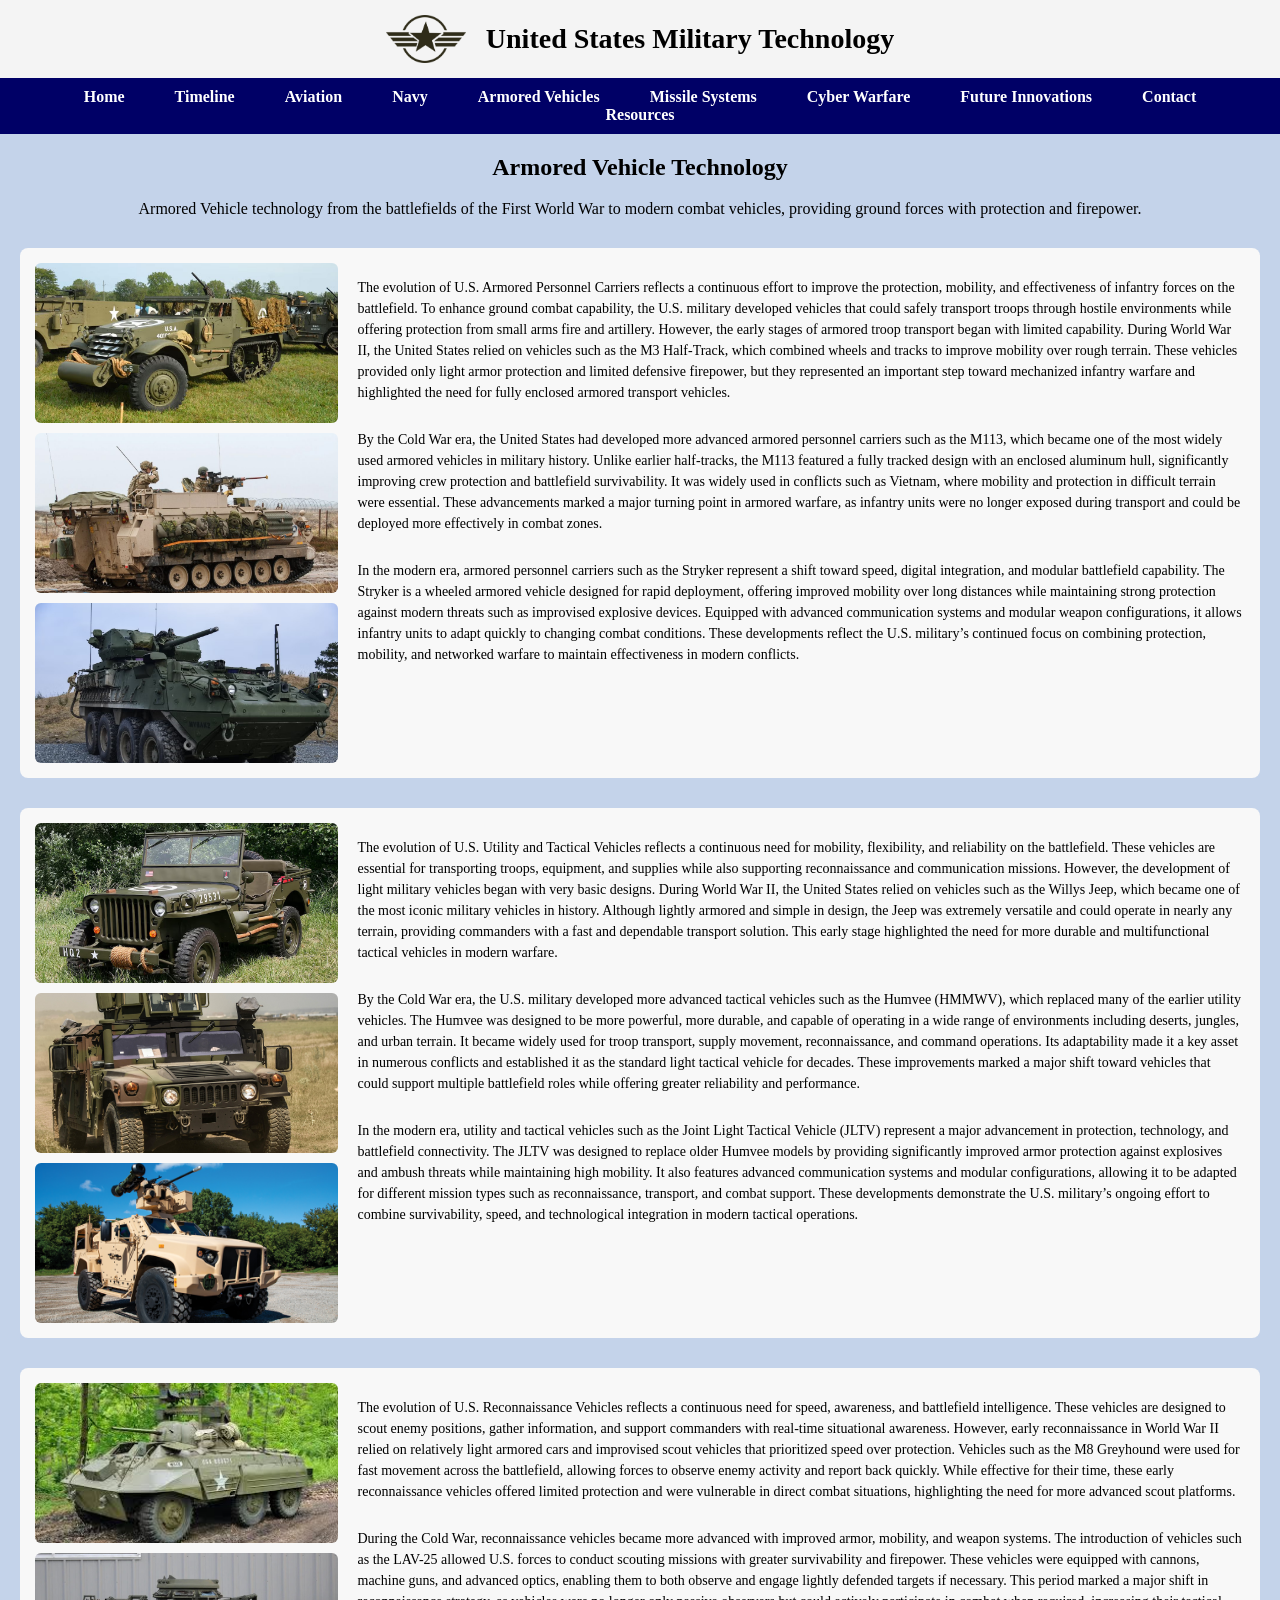
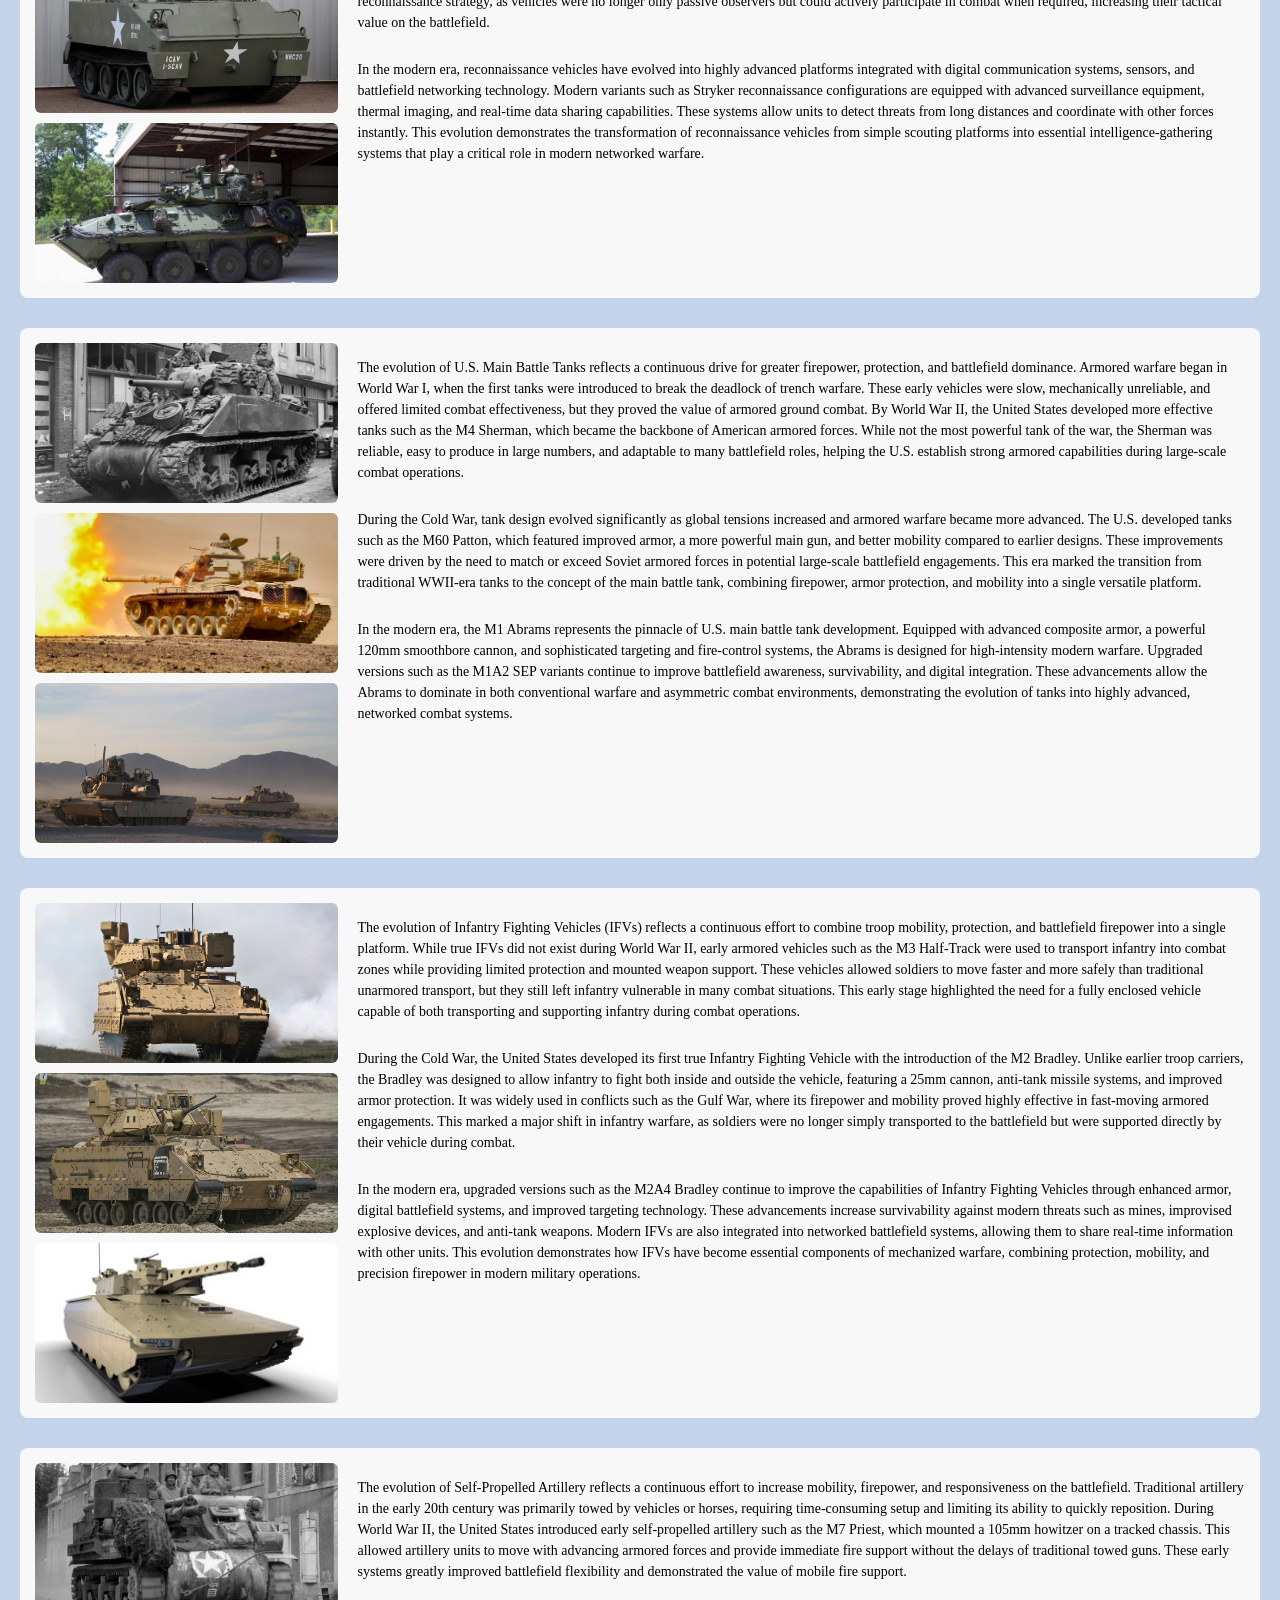
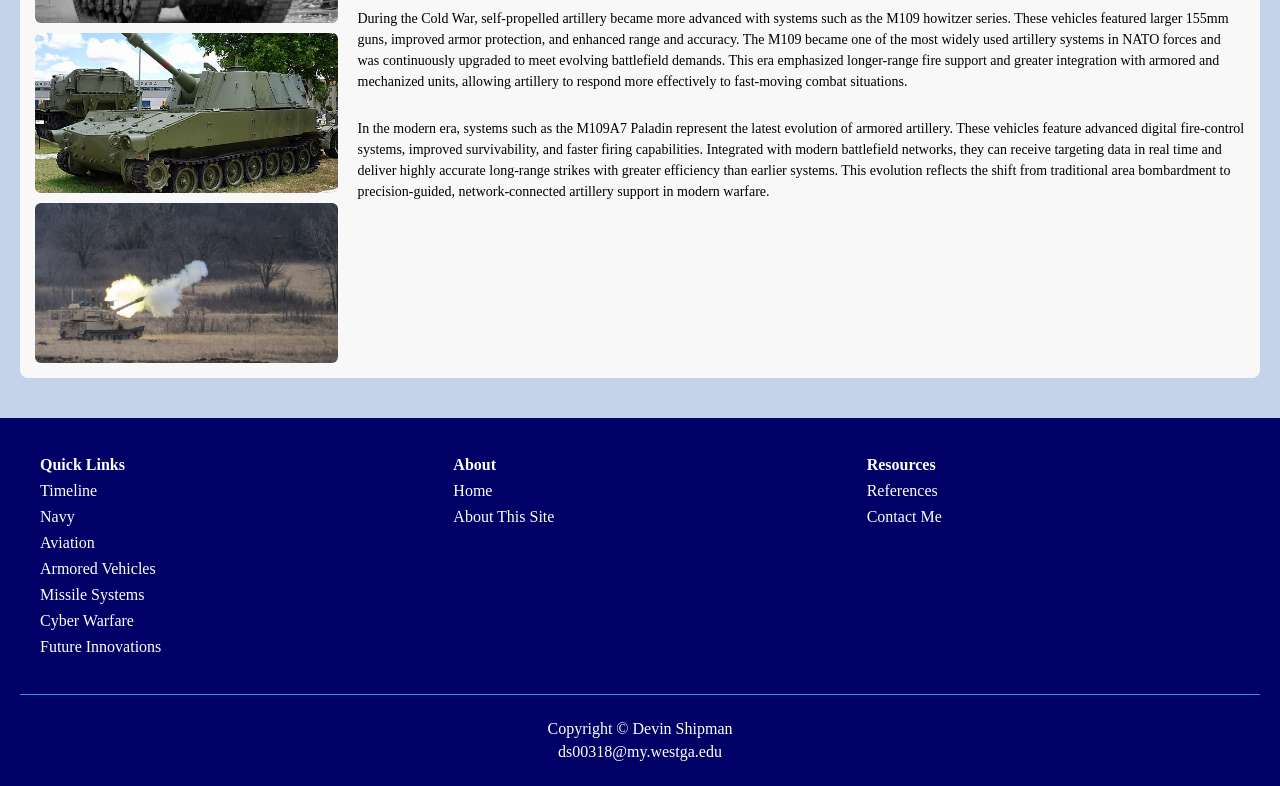
==== armored-vehicles.html @ 05930c2b "Add files via upload" ====
<!DOCTYPE html>
<html lang="en">

<head>
  <meta charset="UTF-8">
  <title>U.S. Military Armored Vehicles</title>
  <link rel="stylesheet" href="project.css">
</head>

<body>

  <header class="top-header">
    <img src="images/logo1.png" alt="Logo" class="logo">
    <h1 class="site-title">United States Military Technology</h1>
  </header>

  <nav>
    <ul class="navbar">
      <li><a href="index.html">Home</a></li>
      <li><a href="timeline.html">Timeline</a></li>
      <li><a href="aviation.html">Aviation</a></li>
      <li><a href="navy.html">Navy</a></li>
      <li><a href="armored-vehicles.html">Armored Vehicles</a></li>
      <li><a href="missile-systems.html">Missile Systems</a></li>
      <li><a href="cyber-warfare.html">Cyber Warfare</a></li>
      <li><a href="future-innovations.html">Future Innovations</a></li>
      <li><a href="contact.html">Contact</a></li>
      <li><a href="resources.html">Resources</a></li>
    </ul>
  </nav>

  <h2> Armored Vehicle Technology</h2>
  <p>Armored Vehicle technology from the battlefields of the First World War to modern combat vehicles, providing ground
    forces with protection
    and firepower.</p>


  <div class="content-section">

    <div class="content-card">
      <div class="image-column">
        <img src="images/M3_Half_Track.jpg" alt="M3 Half Track">
        <img src="images/M113_APC.jpeg" alt="M113 APC">
        <img src="images/Stryker.jpg" alt="Stryker">
      </div>

      <div class="content-text">
        <p>The evolution of U.S. Armored Personnel Carriers reflects a continuous effort to improve the protection,
          mobility, and effectiveness of infantry forces on the battlefield. To enhance ground combat capability, the
          U.S. military developed vehicles that could safely transport troops through hostile environments while
          offering protection from small arms fire and artillery. However, the early stages of armored troop transport
          began with limited capability. During World War II, the United States relied on vehicles such as the M3
          Half-Track, which combined wheels and tracks to improve mobility over rough terrain. These vehicles provided
          only light armor protection and limited defensive firepower, but they represented an important step toward
          mechanized infantry warfare and highlighted the need for fully enclosed armored transport vehicles.</p>
        <p>By the Cold War era, the United States had developed more advanced armored personnel carriers such as the
          M113, which became one of the most widely used armored vehicles in military history. Unlike earlier
          half-tracks, the M113 featured a fully tracked design with an enclosed aluminum hull, significantly improving
          crew protection and battlefield survivability. It was widely used in conflicts such as Vietnam, where mobility
          and protection in difficult terrain were essential. These advancements marked a major turning point in armored
          warfare, as infantry units were no longer exposed during transport and could be deployed more effectively in
          combat zones.</p>
        <p>In the modern era, armored personnel carriers such as the Stryker represent a shift toward speed, digital
          integration, and modular battlefield capability. The Stryker is a wheeled armored vehicle designed for rapid
          deployment, offering improved mobility over long distances while maintaining strong protection against modern
          threats such as improvised explosive devices. Equipped with advanced communication systems and modular weapon
          configurations, it allows infantry units to adapt quickly to changing combat conditions. These developments
          reflect the U.S. military’s continued focus on combining protection, mobility, and networked warfare to
          maintain effectiveness in modern conflicts.</p>
      </div>
    </div>

    <div class="content-card">
      <div class="image-column">
        <img src="images/Willys_MB_Jeep.jpg" alt="Willys MB Jeep">
        <img src="images/Humvee.jpg" alt="Humvee">
        <img src="images/JLTV.jpg" alt="JLTV">
      </div>

      <div class="content-text">
        <p>The evolution of U.S. Utility and Tactical Vehicles reflects a continuous need for mobility, flexibility, and
          reliability on the battlefield. These vehicles are essential for transporting troops, equipment, and supplies
          while also supporting reconnaissance and communication missions. However, the development of light military
          vehicles began with very basic designs. During World War II, the United States relied on vehicles such as the
          Willys Jeep, which became one of the most iconic military vehicles in history. Although lightly armored and
          simple in design, the Jeep was extremely versatile and could operate in nearly any terrain, providing
          commanders with a fast and dependable transport solution. This early stage highlighted the need for more
          durable and multifunctional tactical vehicles in modern warfare.</p>
        <p>By the Cold War era, the U.S. military developed more advanced tactical vehicles such as the Humvee (HMMWV),
          which replaced many of the earlier utility vehicles. The Humvee was designed to be more powerful, more
          durable, and capable of operating in a wide range of environments including deserts, jungles, and urban
          terrain. It became widely used for troop transport, supply movement, reconnaissance, and command operations.
          Its adaptability made it a key asset in numerous conflicts and established it as the standard light tactical
          vehicle for decades. These improvements marked a major shift toward vehicles that could support multiple
          battlefield roles while offering greater reliability and performance.</p>
        <p>In the modern era, utility and tactical vehicles such as the Joint Light Tactical Vehicle (JLTV) represent a
          major advancement in protection, technology, and battlefield connectivity. The JLTV was designed to replace
          older Humvee models by providing significantly improved armor protection against explosives and ambush threats
          while maintaining high mobility. It also features advanced communication systems and modular configurations,
          allowing it to be adapted for different mission types such as reconnaissance, transport, and combat support.
          These developments demonstrate the U.S. military’s ongoing effort to combine survivability, speed, and
          technological integration in modern tactical operations.</p>
      </div>
    </div>

    <div class="content-card">
      <div class="image-column">
        <img src="images/M8_Greyhound.jpg" alt="M8 Greyhound">
        <img src="images/M114_AFV.jpg" alt="M114 AFV">
        <img src="images/LAV_25.jpg" alt="LAV-25">
      </div>
      <div class="content-text">
        <p>The evolution of U.S. Reconnaissance Vehicles reflects a continuous need for speed, awareness, and
          battlefield intelligence. These vehicles are designed to scout enemy positions, gather information, and
          support commanders with real-time situational awareness. However, early reconnaissance in World War II relied
          on relatively light armored cars and improvised scout vehicles that prioritized speed over protection.
          Vehicles such as the M8 Greyhound were used for fast movement across the battlefield, allowing forces to
          observe enemy activity and report back quickly. While effective for their time, these early reconnaissance
          vehicles offered limited protection and were vulnerable in direct combat situations, highlighting the need for
          more advanced scout platforms.</p>
        <p>During the Cold War, reconnaissance vehicles became more advanced with improved armor, mobility, and weapon
          systems. The introduction of vehicles such as the LAV-25 allowed U.S. forces to conduct scouting missions with
          greater survivability and firepower. These vehicles were equipped with cannons, machine guns, and advanced
          optics, enabling them to both observe and engage lightly defended targets if necessary. This period marked a
          major shift in reconnaissance strategy, as vehicles were no longer only passive observers but could actively
          participate in combat when required, increasing their tactical value on the battlefield.</p>
        <p>In the modern era, reconnaissance vehicles have evolved into highly advanced platforms integrated with
          digital communication systems, sensors, and battlefield networking technology. Modern variants such as Stryker
          reconnaissance configurations are equipped with advanced surveillance equipment, thermal imaging, and
          real-time data sharing capabilities. These systems allow units to detect threats from long distances and
          coordinate with other forces instantly. This evolution demonstrates the transformation of reconnaissance
          vehicles from simple scouting platforms into essential intelligence-gathering systems that play a critical
          role in modern networked warfare.</p>
      </div>
    </div>

    <div class="content-card">
      <div class="image-column">
        <img src="images/M4_Sherman.jpg" alt="M4 Sherman">
        <img src="images/M60_Tank.jpg" alt="M60 Tank">
        <img src="images/M1Abrams.jpg" alt="M1 Abrams">
      </div>
      <div class="content-text">
        <p>The evolution of U.S. Main Battle Tanks reflects a continuous drive for greater firepower, protection, and
          battlefield dominance. Armored warfare began in World War I, when the first tanks were introduced to break the
          deadlock of trench warfare. These early vehicles were slow, mechanically unreliable, and offered limited
          combat effectiveness, but they proved the value of armored ground combat. By World War II, the United States
          developed more effective tanks such as the M4 Sherman, which became the backbone of American armored forces.
          While not the most powerful tank of the war, the Sherman was reliable, easy to produce in large numbers, and
          adaptable to many battlefield roles, helping the U.S. establish strong armored capabilities during large-scale
          combat operations.</p>
        <p>During the Cold War, tank design evolved significantly as global tensions increased and armored warfare
          became more advanced. The U.S. developed tanks such as the M60 Patton, which featured improved armor, a more
          powerful main gun, and better mobility compared to earlier designs. These improvements were driven by the need
          to match or exceed Soviet armored forces in potential large-scale battlefield engagements. This era marked the
          transition from traditional WWII-era tanks to the concept of the main battle tank, combining firepower, armor
          protection, and mobility into a single versatile platform.</p>
        <p>In the modern era, the M1 Abrams represents the pinnacle of U.S. main battle tank development. Equipped with
          advanced composite armor, a powerful 120mm smoothbore cannon, and sophisticated targeting and fire-control
          systems, the Abrams is designed for high-intensity modern warfare. Upgraded versions such as the M1A2 SEP
          variants continue to improve battlefield awareness, survivability, and digital integration. These advancements
          allow the Abrams to dominate in both conventional warfare and asymmetric combat environments, demonstrating
          the evolution of tanks into highly advanced, networked combat systems.</p>
      </div>
    </div>


    <div class="content-card">
      <div class="image-column">
        <img src="images/M2_Bradley_IFV.jpg" alt="Bradley IFV">
        <img src="images/M2A4_Bradley_Fighting_Vehicle.jpg" alt="Bradley IFV">
        <img src="images/XM_30_Mechanized_Vehicle.jpg" alt="XM_30_Mechanized_Vehicle">
      </div>
      <div class="content-text">
        <p>The evolution of Infantry Fighting Vehicles (IFVs) reflects a continuous effort to combine troop mobility,
          protection, and battlefield firepower into a single platform. While true IFVs did not exist during World War
          II, early armored vehicles such as the M3 Half-Track were used to transport infantry into combat zones while
          providing limited protection and mounted weapon support. These vehicles allowed soldiers to move faster and
          more safely than traditional unarmored transport, but they still left infantry vulnerable in many combat
          situations. This early stage highlighted the need for a fully enclosed vehicle capable of both transporting
          and supporting infantry during combat operations.</p>
        <p>During the Cold War, the United States developed its first true Infantry Fighting Vehicle with the
          introduction of the M2 Bradley. Unlike earlier troop carriers, the Bradley was designed to allow infantry to
          fight both inside and outside the vehicle, featuring a 25mm cannon, anti-tank missile systems, and improved
          armor protection. It was widely used in conflicts such as the Gulf War, where its firepower and mobility
          proved highly effective in fast-moving armored engagements. This marked a major shift in infantry warfare, as
          soldiers were no longer simply transported to the battlefield but were supported directly by their vehicle
          during combat.</p>
        <p>In the modern era, upgraded versions such as the M2A4 Bradley continue to improve the capabilities of
          Infantry Fighting Vehicles through enhanced armor, digital battlefield systems, and improved targeting
          technology. These advancements increase survivability against modern threats such as mines, improvised
          explosive devices, and anti-tank weapons. Modern IFVs are also integrated into networked battlefield systems,
          allowing them to share real-time information with other units. This evolution demonstrates how IFVs have
          become essential components of mechanized warfare, combining protection, mobility, and precision firepower in
          modern military operations.</p>
      </div>
    </div>

    <div class="content-card">
      <div class="image-column">
        <img src="images/M7_Priest_Self_Propelled_Artillery.jpg" alt="M7 Priest Self-Propelled Artillery">
        <img src="images/M108_Self_Propelled_Howitzer.jpg" alt="M108 Self-Propelled Howitzer">
        <img src="images/M109A7_Paladin_Howitzer.jpg" alt="M109A7 Paladin Howitzer">
      </div>
      <div class="content-text">
        <p>The evolution of Self-Propelled Artillery reflects a continuous effort to increase mobility, firepower, and
          responsiveness on the battlefield. Traditional artillery in the early 20th century was primarily towed by
          vehicles or horses, requiring time-consuming setup and limiting its ability to quickly reposition. During
          World
          War II, the United States introduced early self-propelled artillery such as the M7 Priest, which mounted a
          105mm
          howitzer on a tracked chassis. This allowed artillery units to move with advancing armored forces and provide
          immediate fire support without the delays of traditional towed guns. These early systems greatly improved
          battlefield flexibility and demonstrated the value of mobile fire support.</p>

        <p>During the Cold War, self-propelled artillery became more advanced with systems such as the M109 howitzer
          series. These vehicles featured larger 155mm guns, improved armor protection, and enhanced range and accuracy.
          The M109 became one of the most widely used artillery systems in NATO forces and was continuously upgraded to
          meet evolving battlefield demands. This era emphasized longer-range fire support and greater integration with
          armored and mechanized units, allowing artillery to respond more effectively to fast-moving combat situations.
        </p>
        <p>In the modern era, systems such as the M109A7 Paladin represent the latest evolution of armored artillery.
          These vehicles feature advanced digital fire-control systems, improved survivability, and faster firing
          capabilities. Integrated with modern battlefield networks, they can receive targeting data in real time and
          deliver highly accurate long-range strikes with greater efficiency than earlier systems. This evolution
          reflects the shift from traditional area bombardment to precision-guided, network-connected artillery support
          in modern warfare.</p>
      </div>
    </div>


  </div>

  <footer>
    <div class="footer-container">

      <div class="footer-section">
        <p><strong>Quick Links</strong></p>
        <p><a href="timeline.html">Timeline</a></p>
        <p><a href="navy.html">Navy</a></p>
        <p><a href="aviation.html">Aviation</a></p>
        <p><a href="armored-vehicles.html">Armored Vehicles</a></p>
        <p><a href="missile-systems.html">Missile Systems</a></p>
        <p><a href="cyber-warfare.html">Cyber Warfare</a></p>
        <p><a href="future-innovations.html">Future Innovations</a></p>
      </div>

      <div class="footer-section">
        <p><strong>About</strong></p>
        <p><a href="index.html">Home</a></p>
        <p><a href="timeline.html">About This Site</a></p>
      </div>

      <div class="footer-section">
        <p><strong>Resources</strong></p>
        <p><a href="resources.html">References</a></p>
        <p><a href="mailto:ds00318@my.westga.edu">Contact Me</a></p>
      </div>

    </div>

    <div class="footer-copyright">
      <p>Copyright &copy; Devin Shipman</p>
      <p><a href="mailto:ds00318@my.westga.edu">ds00318@my.westga.edu</a></p>
    </div>
  </footer>


</body>

</html>
---- project.css ----
/*Makes all elements use border-box so padding doesn't increase width*/
* {
  box-sizing: border-box;
}

/* Basic page styling (font, background, center text) */
body {
  font-family: Georgia, 'Times New Roman', Times, serif;
  margin: 0;
  text-align: center;
  background-color: #c4d3ea;
}

/*Header layout with logo and title centered*/
.top-header {
  display: flex;
  justify-content: center;
  align-items: center;
  background: #f4f4f4;
  padding: 15px;
  gap: 20px;
}

/* Logo size */
.logo {
  width: 80px;
}

/* Website title styling */
.site-title {
  margin: 0;
  font-size: 28px;
  white-space: nowrap;
}

/* Navbar at the top of each webpage */
.navbar {
  list-style: none;
  margin: 0;
  padding: 10px;
  background: #000066;
}

/* Navigation list items displayed inline */
.navbar li {
  display: inline;
  margin: 0 15px;
}

/* Navigation links styling */
.navbar a {
  color: white;
  text-decoration: none;
  font-weight: bold;
  padding: 8px;
}

/* Hover effect for nav links */
.navbar a:hover {
  text-decoration: underline;
}

/* Hero section on the home page with background image and centered content */
.hero {
  background-image: linear-gradient(rgba(0, 0, 0, .45), rgba(0, 0, 0, .45)), url("images/hero_image1.jpg");
  background-position: center;
  background-size: cover;
  background-repeat: no-repeat;

  color: white;
  height: 420px;

  display: flex;
  flex-direction: column;
  justify-content: center;
  align-items: center;
}

/* Button styling */
.btn {
  display: inline-block;
  padding: 10px 25px;
  margin-top: 15px;
  background: blue;
  color: white;
  text-decoration: none;
  border-radius: 5px;
}

/* Button hover effect */
.btn:hover {
  background: white;
  color: blue;
}

/* Descriptions  */
.description {
  font-size: 18px;
  width: 80%;
  margin: 20px auto;
}

/*  Styles the titles for each main content section */
.section-title {
  font-size: 28px;
  margin: 30px 0 15px;
  color: #000066;
}

/*  Home page Learn sections */
.learn-section {
  display: grid;
  grid-template-columns: repeat(3, 1fr);
  gap: 30px;
  width: 90%;
  max-width: 1400px;
  margin: 30px auto;
}

.learn-card {
  background: #ffffff;
  padding: 0;
  border-radius: 12px;
  box-shadow: 0 4px 12px rgba(0, 0, 0, 0.08);
  text-align: left;
  overflow: hidden;
  display: flex;
  flex-direction: column;
}

.learn-card a {
  margin: auto 20px 20px;
}

.learn-card img {
  width: 100%;
  height: 260px;
  object-fit: cover;
}

.learn-card h3 {
  margin: 18px 20px 8px;
}

.learn-card p {
  font-size: 14px;
  margin: 0 20px 4px;
}

.learn-card:hover {
  transform: translateY(-5px);
  transition: 0.3s;
}

/* Content section on each webpage */
.content-section {
  width: 100%;
  max-width: 1400px;
  margin: 0 auto;
  padding: 0 20px;
}

.content-card {
  display: flex;
  gap: 20px;
  background: #f8f8f8;
  padding: 15px;
  margin: 30px auto;

  max-width: 1600px;
  width: 100%;

  border-radius: 8px;
  text-align: left;
  align-items: stretch;
}

.content-card img {
  width: 35%;
  max-width: 350px;
  height: 100%;
  object-fit: cover;
  border-radius: 6px;
}

/* Left side image column */
.image-column {
  width: 25%;
  display: flex;
  flex-direction: column;
  gap: 10px;

  justify-content: center;
  align-content: center;
}

/* Images */
.image-column img {
  width: 100%;
  height: 160px;
  object-fit: cover;
  border-radius: 6px;
  display: block;
}

.content-text {
  text-align: left;
  max-width: 900px;
  display: flex;
  flex-direction: column;
  flex: 1;
}

.content-card p {
  font-size: 14px;
  line-height: 1.5;
  margin-bottom: 12px;
}

/* Links */
.content-card a {
  display: inline-block;
  margin-top: 10px;
  color: blue;
  text-decoration: none;
}

.content-card a:hover {
  text-decoration: underline;
}

@media (max-width: 900px) {
  .content-card {
    flex-direction: column;
    align-items: center;
  }

  .content-card img {
    width: 80%;
    max-width: 500px;
  }

  .content-text {
    width: 100%;
  }
}

/* Timeline */
.timeline {
  position: relative;
  width: 80%;
  margin: 40px auto;
}

.timeline-card {
  background: #f8f8f8;
  padding: 15px;
  border-radius: 8px;
  width: 100%;
}

.timeline::after {
  content: "";
  position: absolute;
  width: 4px;
  background: #000066;
  top: 0;
  bottom: 0;
  left: 38px;
}

.event {
  position: relative;
  padding: 20px 20px 20px 70px;
  width: 100%;
  text-align: left;
}

.event::after {
  content: "";
  position: absolute;
  width: 14px;
  height: 14px;
  background: #000066;
  border-radius: 50%;
  top: 30px;
  left: 33px;
}

.year {
  font-weight: bold;
  color: #000066;
}

/* Table */
table {
  width: 95%;
  margin: 30px auto;
  border: 1px solid #3399CC;
  border-collapse: collapse;
  font-size: 14px;
}

caption {
  font-size: 18px;
  font-weight: bold;
  margin-bottom: 15px;
  color: #000066;
}

td,
th {
  padding: 10px;
  border: 1px solid #3399CC;
  vertical-align: top;
}

th {
  background-color: #000066;
  color: white;
  font-weight: bold;
}

td {
  text-align: left;
  background-color: #f8f8f8;
}

tr:nth-of-type(even) td {
  background-color: #DFEDF8;
}

td ul {
  margin: 0;
  padding-left: 20px;
}

td li {
  margin: 3px 0;
  text-align: left;
}

/* CONTACT HERO */
.contact-hero {
  background: linear-gradient(to right, #0a1a33, #1f3c88);
  color: white;
  text-align: center;
  padding: 60px 20px;
}

.contact-hero h2 {
  font-size: 42px;
  margin-bottom: 10px;
}

.contact-hero p {
  font-size: 18px;
}

/* CONTACT LAYOUT */
.contact-container {
  display: flex;
  justify-content: center;
  gap: 40px;
  padding: 50px 20px;
  background: linear-gradient(to right, #1f3c88, #233b6e);
  flex-wrap: wrap;
}

/* FORM CARD */
.contact-form {
  background: #e6e6e6;
  padding: 30px;
  border-radius: 15px;
  width: 400px;
  text-align: left;
}

.contact-form h3 {
  margin-bottom: 20px;
}

.contact-form label {
  display: block;
  margin-top: 15px;
  font-weight: bold;
}

.contact-form input,
.contact-form select,
.contact-form textarea {
  width: 100%;
  padding: 10px;
  margin-top: 5px;
  border-radius: 8px;
  border: 1px solid #ccc;
}

/* INFO CARD */
.contact-info {
  background: rgba(255, 255, 255, 0.1);
  color: white;
  padding: 30px;
  border-radius: 15px;
  width: 350px;
  text-align: left;
}

.contact-info h3 {
  margin-bottom: 20px;
}

.contact-info p {
  margin-bottom: 20px;
}

/* BUTTON FIX */
.contact-form .btn {
  width: 100%;
  margin-top: 20px;
  background: #000066;
}

.contact-form .btn:hover {
  background: white;
  color: #000066;
}

/* MOBILE */
@media (max-width: 900px) {
  .contact-container {
    flex-direction: column;
    align-items: center;
  }
}

/* REFERENCES PAGE */
.references-hero {
  background: linear-gradient(to right, #0b1a33, #1f3c88);
  color: white;
  text-align: center;
  padding: 50px 20px;
}

.references-about {
  background: rgba(255, 255, 255, 0.1);
  color: white;
  max-width: 700px;
  margin: 30px auto;
  padding: 20px;
  border-radius: 10px;
  text-align: center;
}

.reference-main {
  background: linear-gradient(to bottom, #1f3c88, #0b1a33);
  padding-bottom: 50px;
}

.references-list {
  max-width: 700px;
  margin: auto;
}

.reference-card {
  background: #eee;
  border-radius: 10px;
  padding: 20px;
  margin-bottom: 20px;
  text-align: left;
}

.ref-content h4 {
  margin-bottom: 5px;
}

.ref-content p {
  font-size: 14px;
  margin-bottom: 8px;
}

.ref-content a {
  color: blue;
  font-size: 14px;
  text-decoration: none;
}

.ref-content a:hover {
  text-decoration: underline;
}

/* TABLET */
@media (max-width: 900px) {

  .learn-section {
    grid-template-columns: repeat(2, 1fr);
  }

  .navbar {
    display: flex;
    flex-wrap: wrap;
    justify-content: center;
  }

  .navbar li {
    margin: 8px 10px;
  }

  .content-card {
    flex-direction: column;
    align-items: center;
  }

  .content-card img {
    width: 80%;
    max-width: 500px;
  }
}

/* MOBILE */
@media (max-width: 600px) {

  .learn-section {
    grid-template-columns: 1fr;
  }

  body {
    font-size: 16px;
  }

  .top-header {
    flex-direction: column;
  }

  .site-title {
    font-size: 22px;
  }

  .btn {
    width: 90%;
  }

  .learn-card img {
    height: auto;
  }
}

/* EXTRA SMALL */
@media (max-width: 400px) {

  .navbar li {
    display: block;
    margin: 5px 0;
  }

  .description {
    width: 95%;
  }
}

/* Footer */
footer {
  background: #000066;
  color: white;
  padding: 30px 20px 20px;
  margin-top: 40px;
  text-align: left;
}

.footer-container {
  display: flex;
  justify-content: space-between;
  flex-wrap: wrap;
  max-width: 1200px;
  margin: 0 auto;
  gap: 40px;
}

.footer-section {
  flex: 1;
  min-width: 150px;
}

.footer-section p {
  margin: 8px 0;
}

.footer-section a {
  color: white;
  text-decoration: none;
}

.footer-section a:hover {
  text-decoration: underline;
}

.footer-copyright {
  text-align: center;
  margin-top: 30px;
  padding-top: 20px;
  border-top: 1px solid #3399CC;
}

.footer-copyright p {
  margin: 5px 0;
}

.footer-copyright a {
  color: white;
  text-decoration: none;
}

.footer-copyright a:hover {
  text-decoration: underline;
}
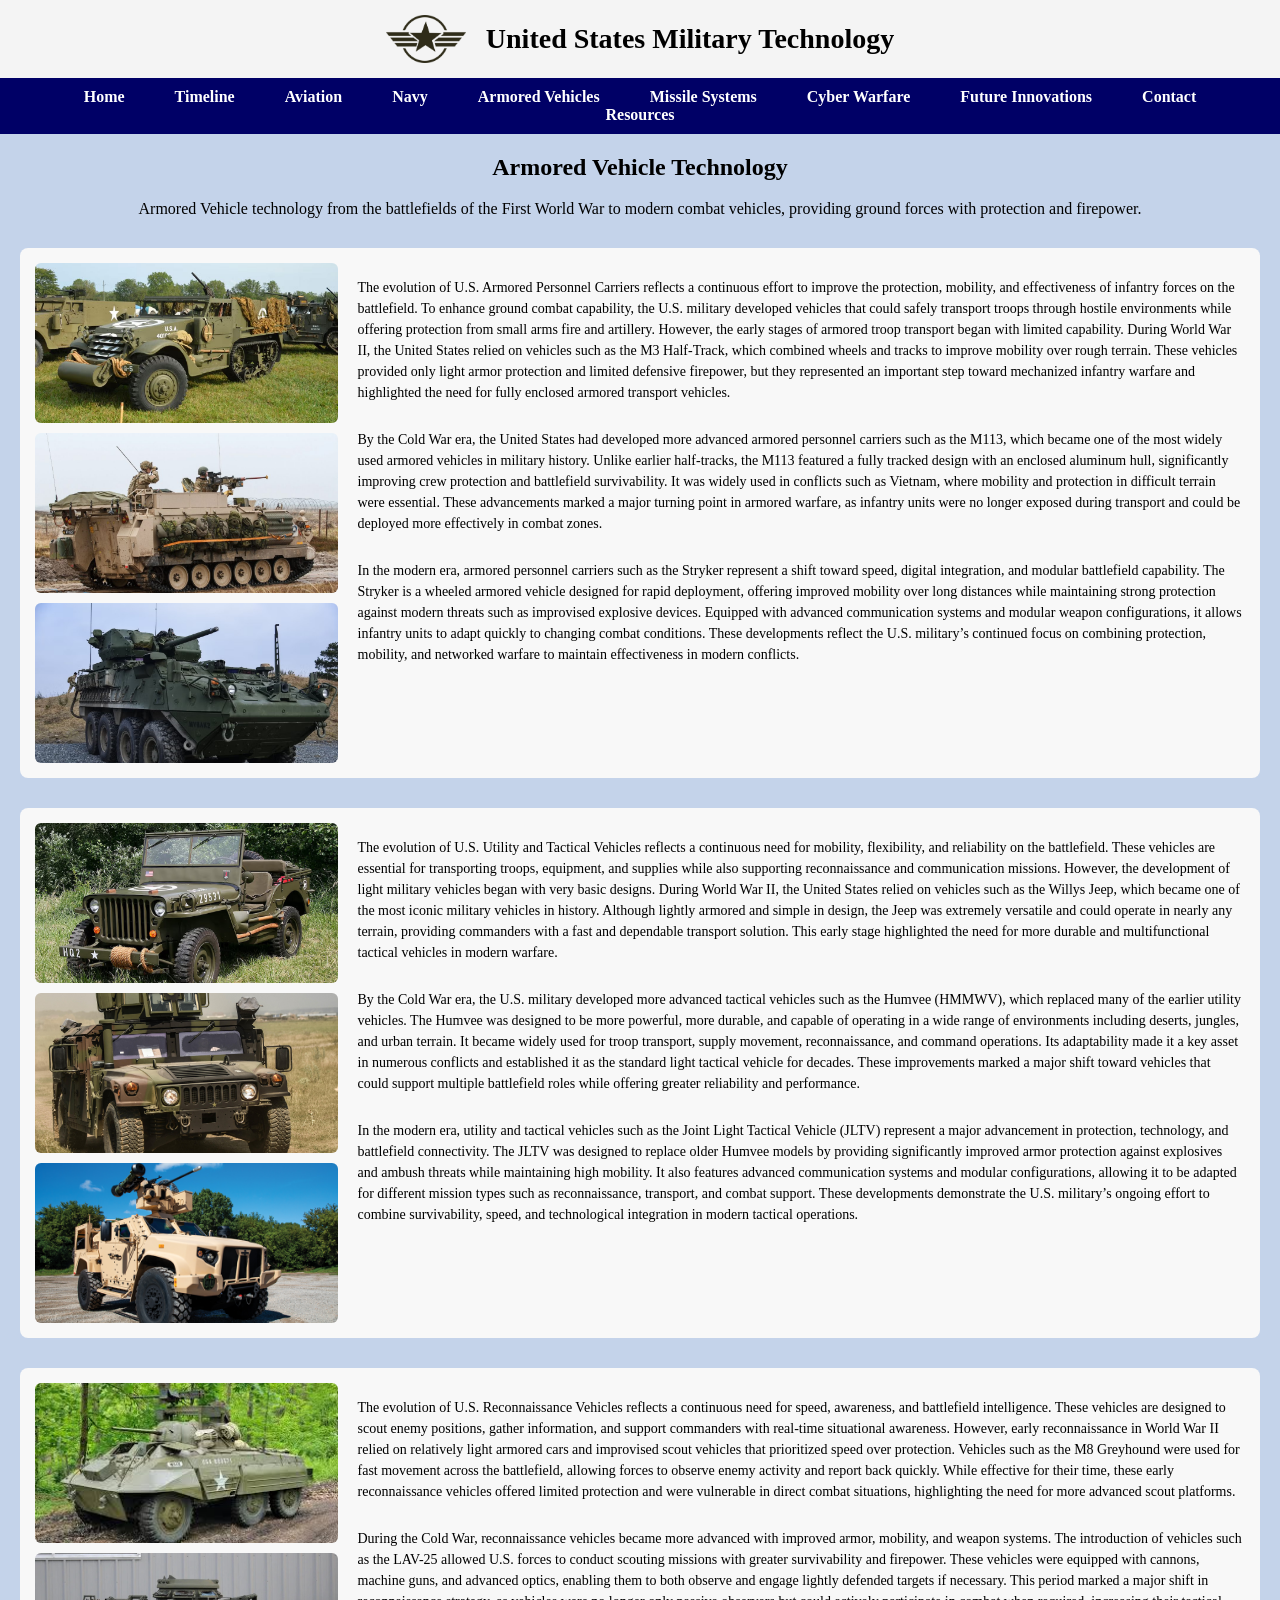
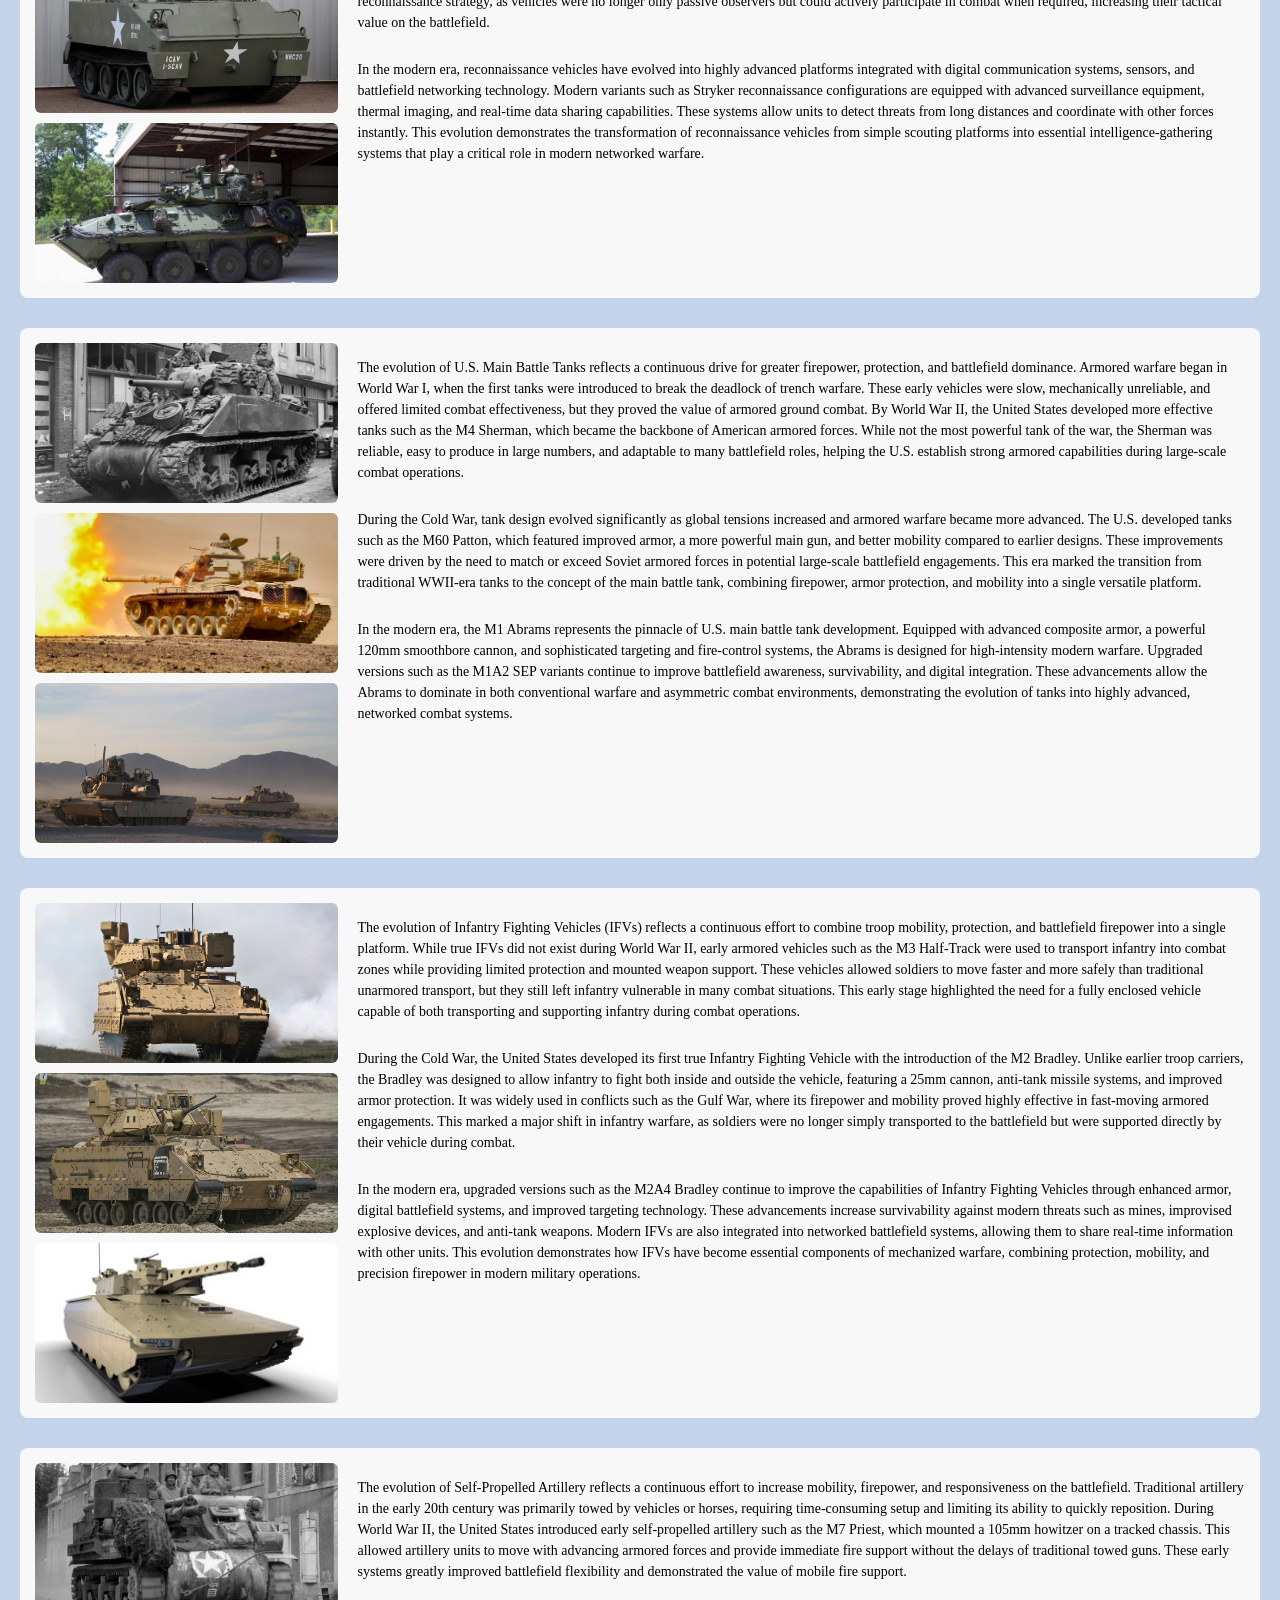
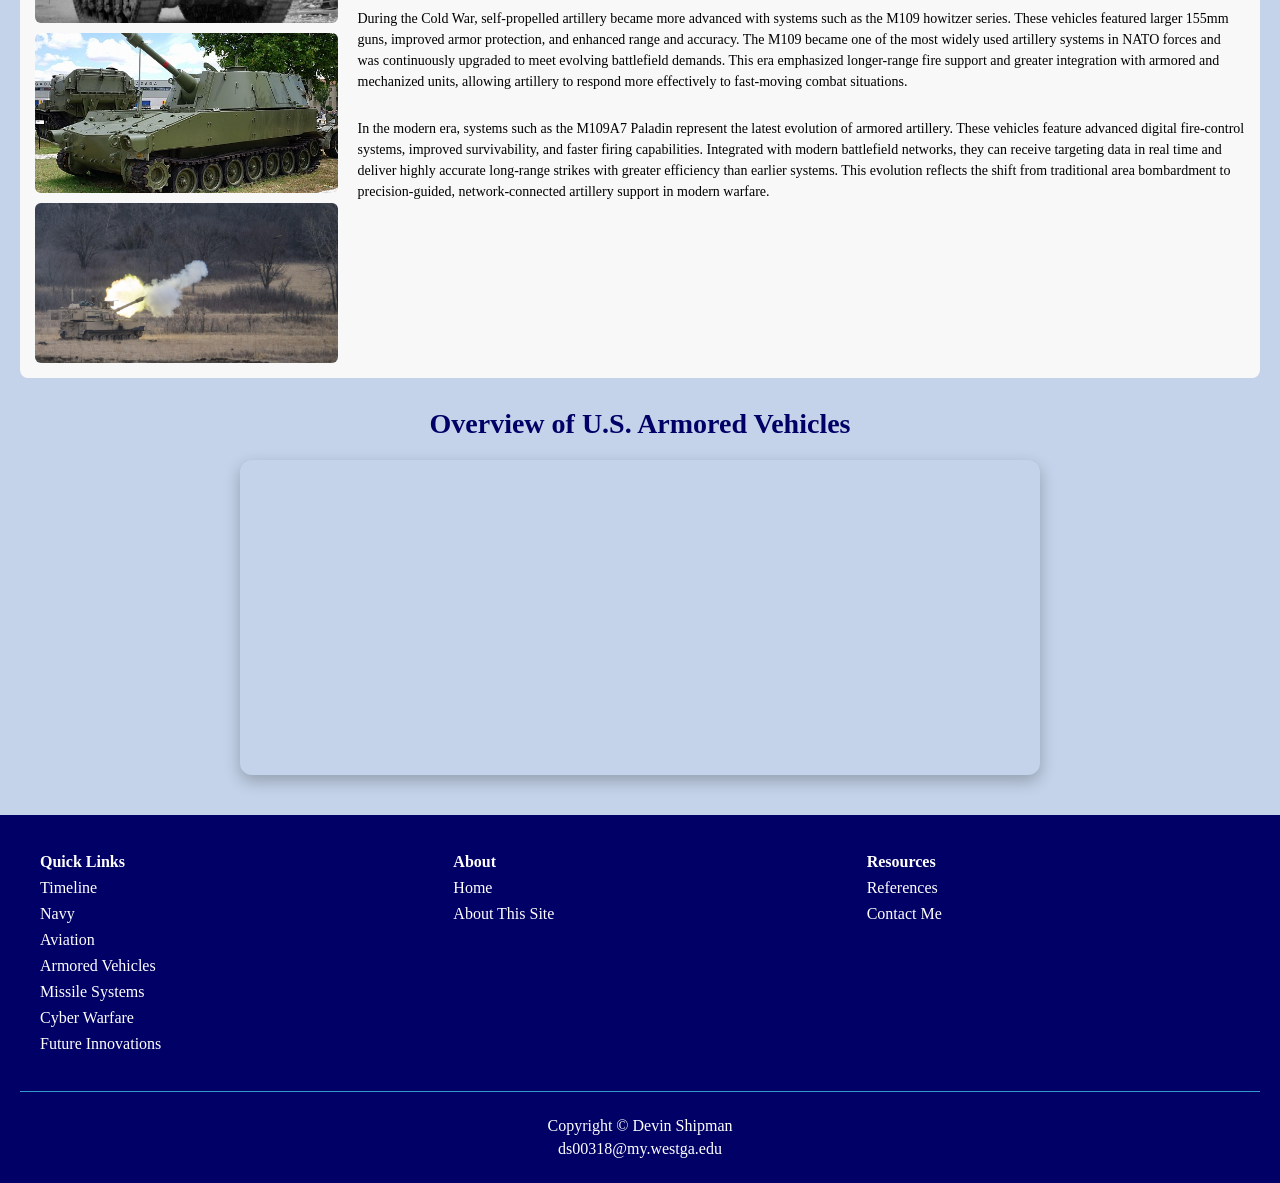
==== commit 4c44aa3a: "Update armored-vehicles.html Added a video to the armored-vehicle.html webpage" ====
--- a/armored-vehicles.html
+++ b/armored-vehicles.html
@@ -28,6 +28,8 @@
       <li><a href="resources.html">Resources</a></li>
     </ul>
   </nav>
+
+  <main>
 
   <h2> Armored Vehicle Technology</h2>
   <p>Armored Vehicle technology from the battlefields of the First World War to modern combat vehicles, providing ground
@@ -227,10 +229,18 @@
           in modern warfare.</p>
       </div>
     </div>
-
-
   </div>
-
+    <section class="video-section">
+      <h2 class="section-title">Overview of U.S. Armored Vehicles</h2>
+      <div class="video-container">
+        <iframe width="560" height="315" src="https://www.youtube.com/embed/SCa1Uw73URA?si=VFHiXOcRR_5IKPY6"
+          title="YouTube video player"
+          allow="accelerometer; autoplay; clipboard-write; encrypted-media; gyroscope; picture-in-picture; web-share"
+          referrerpolicy="strict-origin-when-cross-origin" allowfullscreen></iframe>
+      </div>
+    </section>
+  </main>
+  
   <footer>
     <div class="footer-container">
 
@@ -268,4 +278,4 @@
 
 </body>
 
-</html>+</html>
--- a/project.css
+++ b/project.css
@@ -557,6 +557,29 @@
     width: 95%;
   }
 }
+/* VIDEO SECTION */
+video-section {
+  width: 100%;
+  max-width: 1400px;
+  margin: 50px auto;
+  padding: 0 20px;
+}
+
+.video-container {
+  display: flex;
+  justify-content: center;
+  margin-top: 20px;
+  width: 100%;
+}
+
+.video-container iframe {
+  width: 100%;
+  max-width: 800px;
+  aspect-ratio: 16 / 9; /* 🔑 makes it responsive */
+  border-radius: 12px;
+  box-shadow: 0 6px 16px rgba(0,0,0,0.25);
+  border: none;
+}
 
 /* Footer */
 footer {
@@ -612,4 +635,4 @@
 
 .footer-copyright a:hover {
   text-decoration: underline;
-}+}
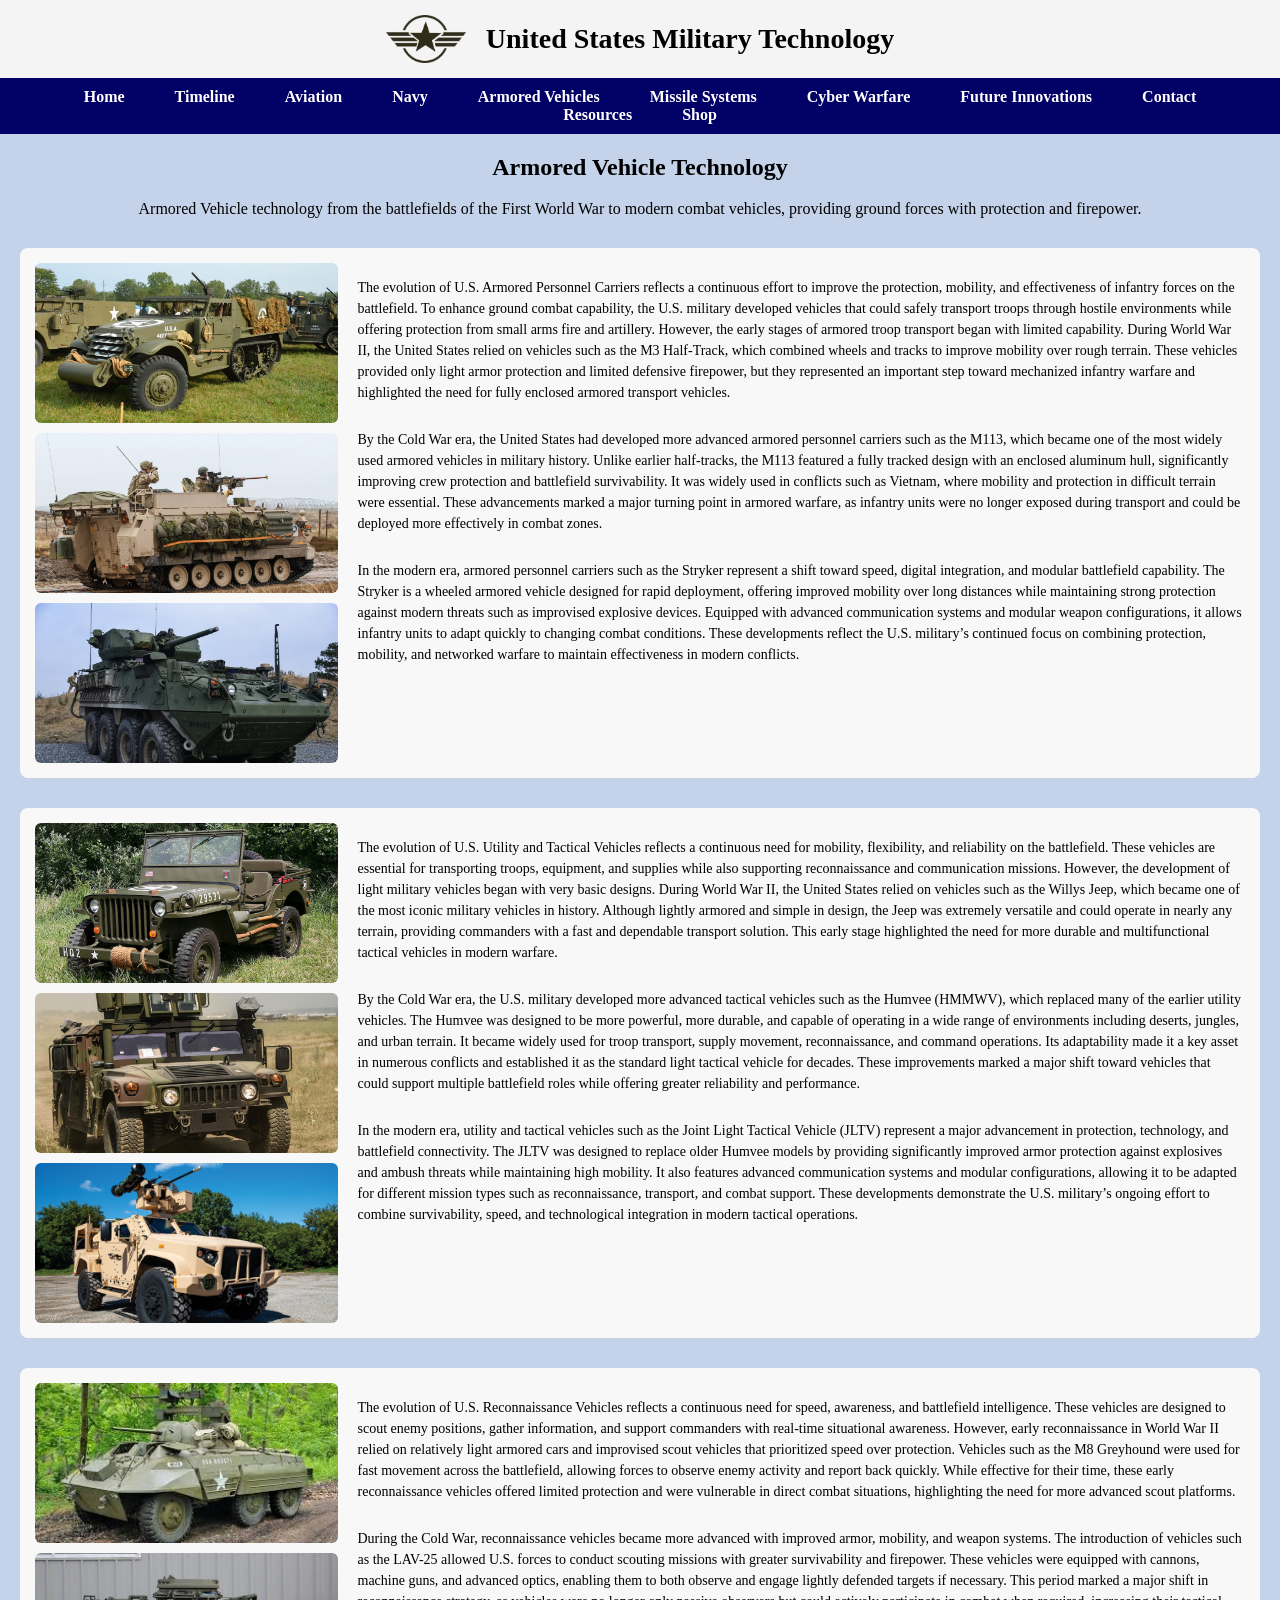
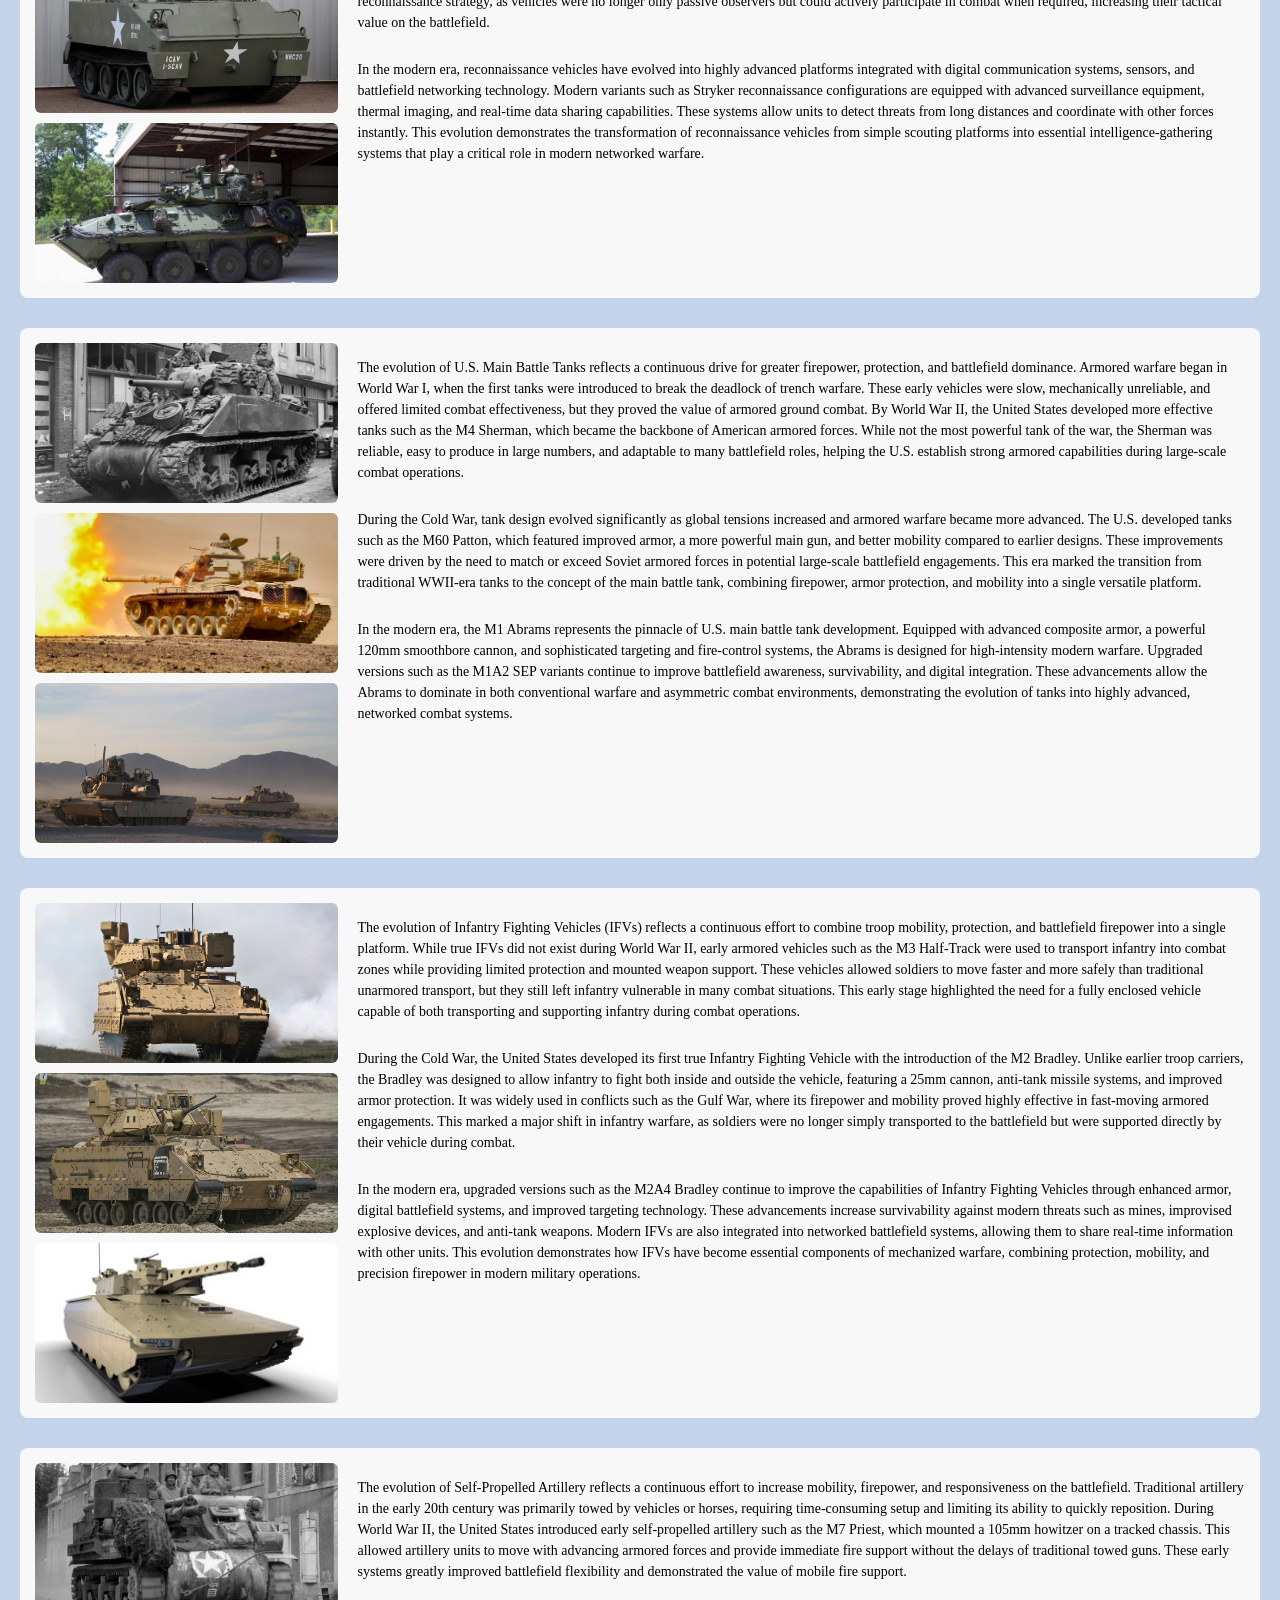
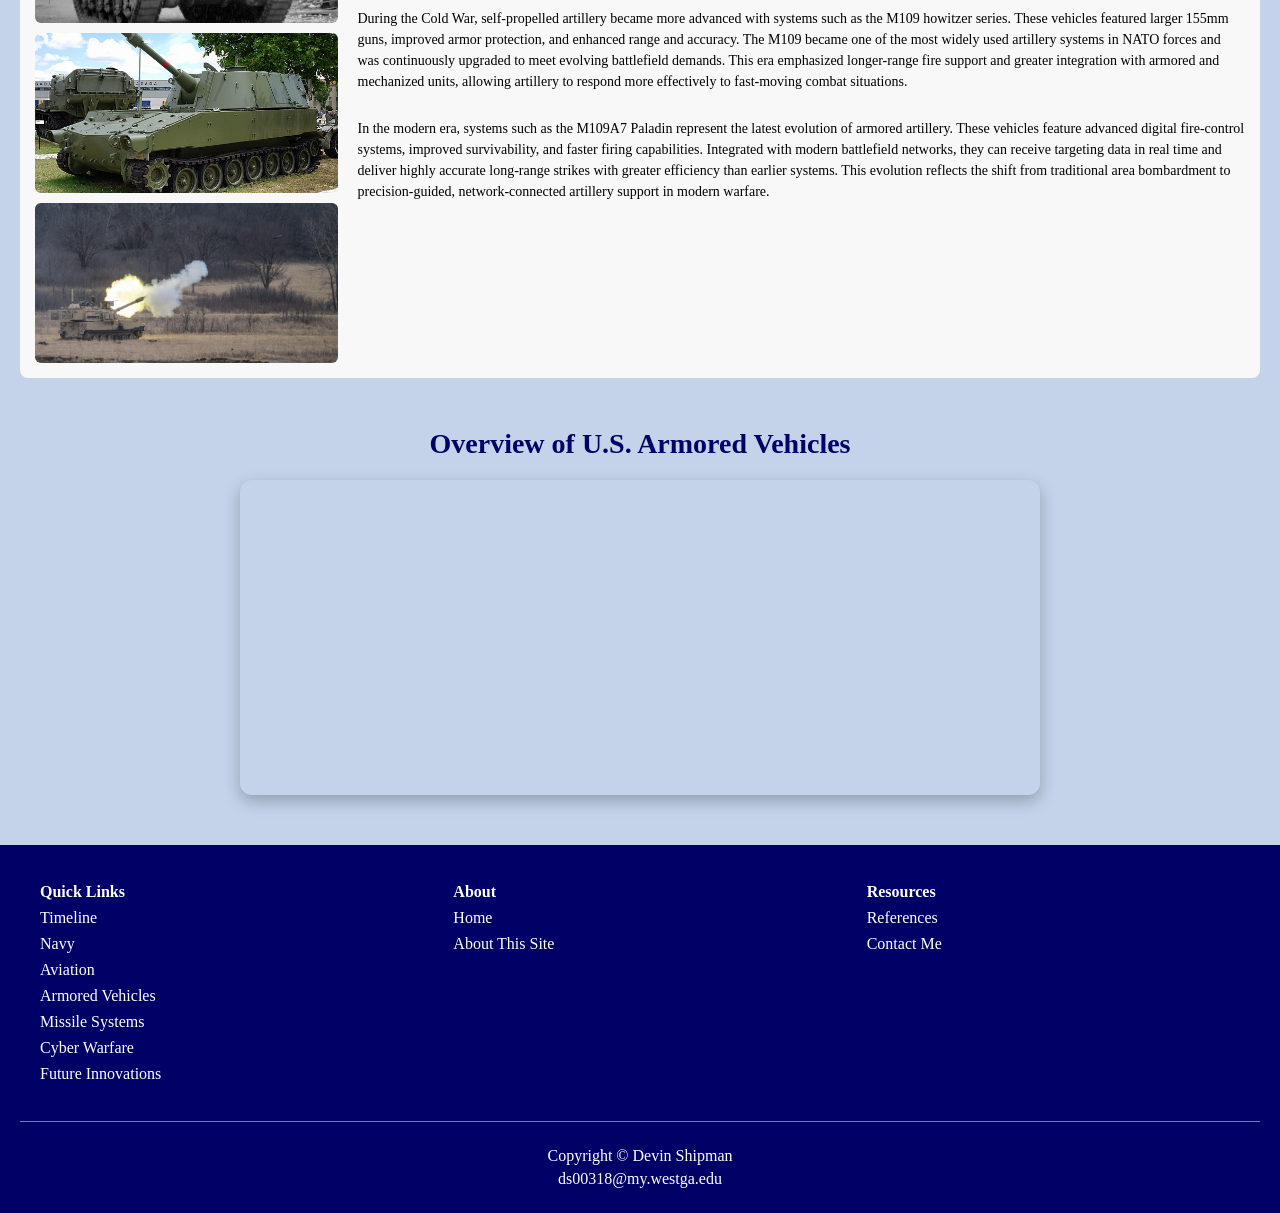
==== commit 79e3b706: "Update armored-vehicles.html Added the products.html link to the nav bar" ====
--- a/armored-vehicles.html
+++ b/armored-vehicles.html
@@ -26,6 +26,7 @@
       <li><a href="future-innovations.html">Future Innovations</a></li>
       <li><a href="contact.html">Contact</a></li>
       <li><a href="resources.html">Resources</a></li>
+      <li><a href="products.html">Shop</a></li>
     </ul>
   </nav>
 
--- a/project.css
+++ b/project.css
@@ -30,7 +30,6 @@
 .site-title {
   margin: 0;
   font-size: 28px;
-  white-space: nowrap;
 }
 
 /* Navbar at the top of each webpage */
@@ -68,7 +67,7 @@
   background-repeat: no-repeat;
 
   color: white;
-  height: 420px;
+  min-height: 420px;
 
   display: flex;
   flex-direction: column;
@@ -81,7 +80,7 @@
   display: inline-block;
   padding: 10px 25px;
   margin-top: 15px;
-  background: blue;
+  background: #000066;
   color: white;
   text-decoration: none;
   border-radius: 5px;
@@ -90,7 +89,7 @@
 /* Button hover effect */
 .btn:hover {
   background: white;
-  color: blue;
+  color: #000066;
 }
 
 /* Descriptions  */
@@ -221,28 +220,12 @@
 .content-card a {
   display: inline-block;
   margin-top: 10px;
-  color: blue;
+  color: #000066;
   text-decoration: none;
 }
 
 .content-card a:hover {
   text-decoration: underline;
-}
-
-@media (max-width: 900px) {
-  .content-card {
-    flex-direction: column;
-    align-items: center;
-  }
-
-  .content-card img {
-    width: 80%;
-    max-width: 500px;
-  }
-
-  .content-text {
-    width: 100%;
-  }
 }
 
 /* Timeline */
@@ -414,7 +397,6 @@
   margin-bottom: 20px;
 }
 
-/* BUTTON FIX */
 .contact-form .btn {
   width: 100%;
   margin-top: 20px;
@@ -424,14 +406,6 @@
 .contact-form .btn:hover {
   background: white;
   color: #000066;
-}
-
-/* MOBILE */
-@media (max-width: 900px) {
-  .contact-container {
-    flex-direction: column;
-    align-items: center;
-  }
 }
 
 /* REFERENCES PAGE */
@@ -454,12 +428,17 @@
 
 .reference-main {
   background: linear-gradient(to bottom, #1f3c88, #0b1a33);
-  padding-bottom: 50px;
+  padding-bottom: 0;
+}
+
+.reference-main+footer {
+  margin-top: 0;
 }
 
 .references-list {
   max-width: 700px;
   margin: auto;
+  padding-bottom: 50px;
 }
 
 .reference-card {
@@ -489,76 +468,7 @@
   text-decoration: underline;
 }
 
-/* TABLET */
-@media (max-width: 900px) {
-
-  .learn-section {
-    grid-template-columns: repeat(2, 1fr);
-  }
-
-  .navbar {
-    display: flex;
-    flex-wrap: wrap;
-    justify-content: center;
-  }
-
-  .navbar li {
-    margin: 8px 10px;
-  }
-
-  .content-card {
-    flex-direction: column;
-    align-items: center;
-  }
-
-  .content-card img {
-    width: 80%;
-    max-width: 500px;
-  }
-}
-
-/* MOBILE */
-@media (max-width: 600px) {
-
-  .learn-section {
-    grid-template-columns: 1fr;
-  }
-
-  body {
-    font-size: 16px;
-  }
-
-  .top-header {
-    flex-direction: column;
-  }
-
-  .site-title {
-    font-size: 22px;
-  }
-
-  .btn {
-    width: 90%;
-  }
-
-  .learn-card img {
-    height: auto;
-  }
-}
-
-/* EXTRA SMALL */
-@media (max-width: 400px) {
-
-  .navbar li {
-    display: block;
-    margin: 5px 0;
-  }
-
-  .description {
-    width: 95%;
-  }
-}
-/* VIDEO SECTION */
-video-section {
+.video-section {
   width: 100%;
   max-width: 1400px;
   margin: 50px auto;
@@ -575,9 +485,9 @@
 .video-container iframe {
   width: 100%;
   max-width: 800px;
-  aspect-ratio: 16 / 9; /* 🔑 makes it responsive */
+  aspect-ratio: 16 / 9;
   border-radius: 12px;
-  box-shadow: 0 6px 16px rgba(0,0,0,0.25);
+  box-shadow: 0 6px 16px rgba(0, 0, 0, 0.25);
   border: none;
 }
 
@@ -586,7 +496,7 @@
   background: #000066;
   color: white;
   padding: 30px 20px 20px;
-  margin-top: 40px;
+  margin-top: 0;
   text-align: left;
 }
 
@@ -636,3 +546,188 @@
 .footer-copyright a:hover {
   text-decoration: underline;
 }
+
+/* Store Header */
+.store-header {
+  background: linear-gradient(to right, #1e3c72, #2a5298);
+  color: white;
+  padding: 40px;
+}
+
+.store-header h2 {
+  margin: 0;
+}
+
+.filters {
+  padding: 20px;
+}
+
+.filters h2 {
+  position: absolute;
+  left: -9999px;
+}
+
+.filters .btn {
+  margin-right: 10px;
+  padding: 8px 15px;
+  border: none;
+  border-radius: 20px;
+  background: #eee;
+}
+
+.filters .active {
+  background: #2a5298;
+  color: white;
+}
+
+/* Product Grid */
+.product-grid {
+  display: grid;
+  grid-template-columns: repeat(3, 1fr);
+  gap: 20px;
+  padding: 20px;
+}
+
+.product-card {
+  background: white;
+  border-radius: 10px;
+  padding: 15px;
+  box-shadow: 0 4px 8px rgba(0, 0, 0, 0.1);
+}
+
+.product-card img {
+  width: 100%;
+  height: 200px;
+  min-height: 200px;
+  object-fit: contain;
+}
+
+.product-card h3 {
+  margin: 10px 0;
+}
+
+.price {
+  display: block;
+  color: #2a5298;
+  font-weight: bold;
+  margin: 10px 0;
+}
+
+.product-card .btn {
+  background: #2a5298;
+  color: white;
+  border: none;
+  padding: 10px;
+  width: 100%;
+  border-radius: 5px;
+  cursor: pointer;
+}
+
+.product-card .btn:hover {
+  background: #1e3c72;
+}
+
+/* TABLET */
+@media (max-width: 900px) {
+
+  .learn-section {
+    grid-template-columns: repeat(2, 1fr);
+  }
+
+  .navbar {
+    display: flex;
+    flex-wrap: wrap;
+    justify-content: center;
+  }
+
+  .navbar li {
+    margin: 8px 10px;
+  }
+
+  .content-card {
+    flex-direction: column;
+    align-items: center;
+  }
+
+  .content-card img {
+    width: 80%;
+    max-width: 500px;
+  }
+
+  .content-text {
+    width: 100%;
+  }
+
+  .image-column {
+    width: 100%;
+    flex-direction: row;
+    flex-wrap: wrap;
+  }
+
+  .image-column img {
+    height: 140px;
+    flex: 1 1 45%;
+  }
+
+  .contact-container {
+    flex-direction: column;
+    align-items: center;
+  }
+
+  .timeline {
+    width: 95%;
+  }
+}
+
+/* MOBILE */
+@media (max-width: 600px) {
+
+  .learn-section {
+    grid-template-columns: 1fr;
+  }
+
+  body {
+    font-size: 16px;
+  }
+
+  .top-header {
+    flex-direction: column;
+  }
+
+  .site-title {
+    font-size: 22px;
+  }
+
+  .btn {
+    width: 90%;
+  }
+
+  .learn-card img {
+    height: auto;
+  }
+
+  .timeline::after {
+    left: 18px;
+  }
+
+  .event {
+    padding-left: 50px;
+  }
+
+  .event::after {
+    left: 13px;
+  }
+}
+
+/* EXTRA SMALL */
+@media (max-width: 400px) {
+
+  .navbar li {
+    display: block;
+    margin: 5px 0;
+  }
+
+  .description {
+    width: 95%;
+  }
+}
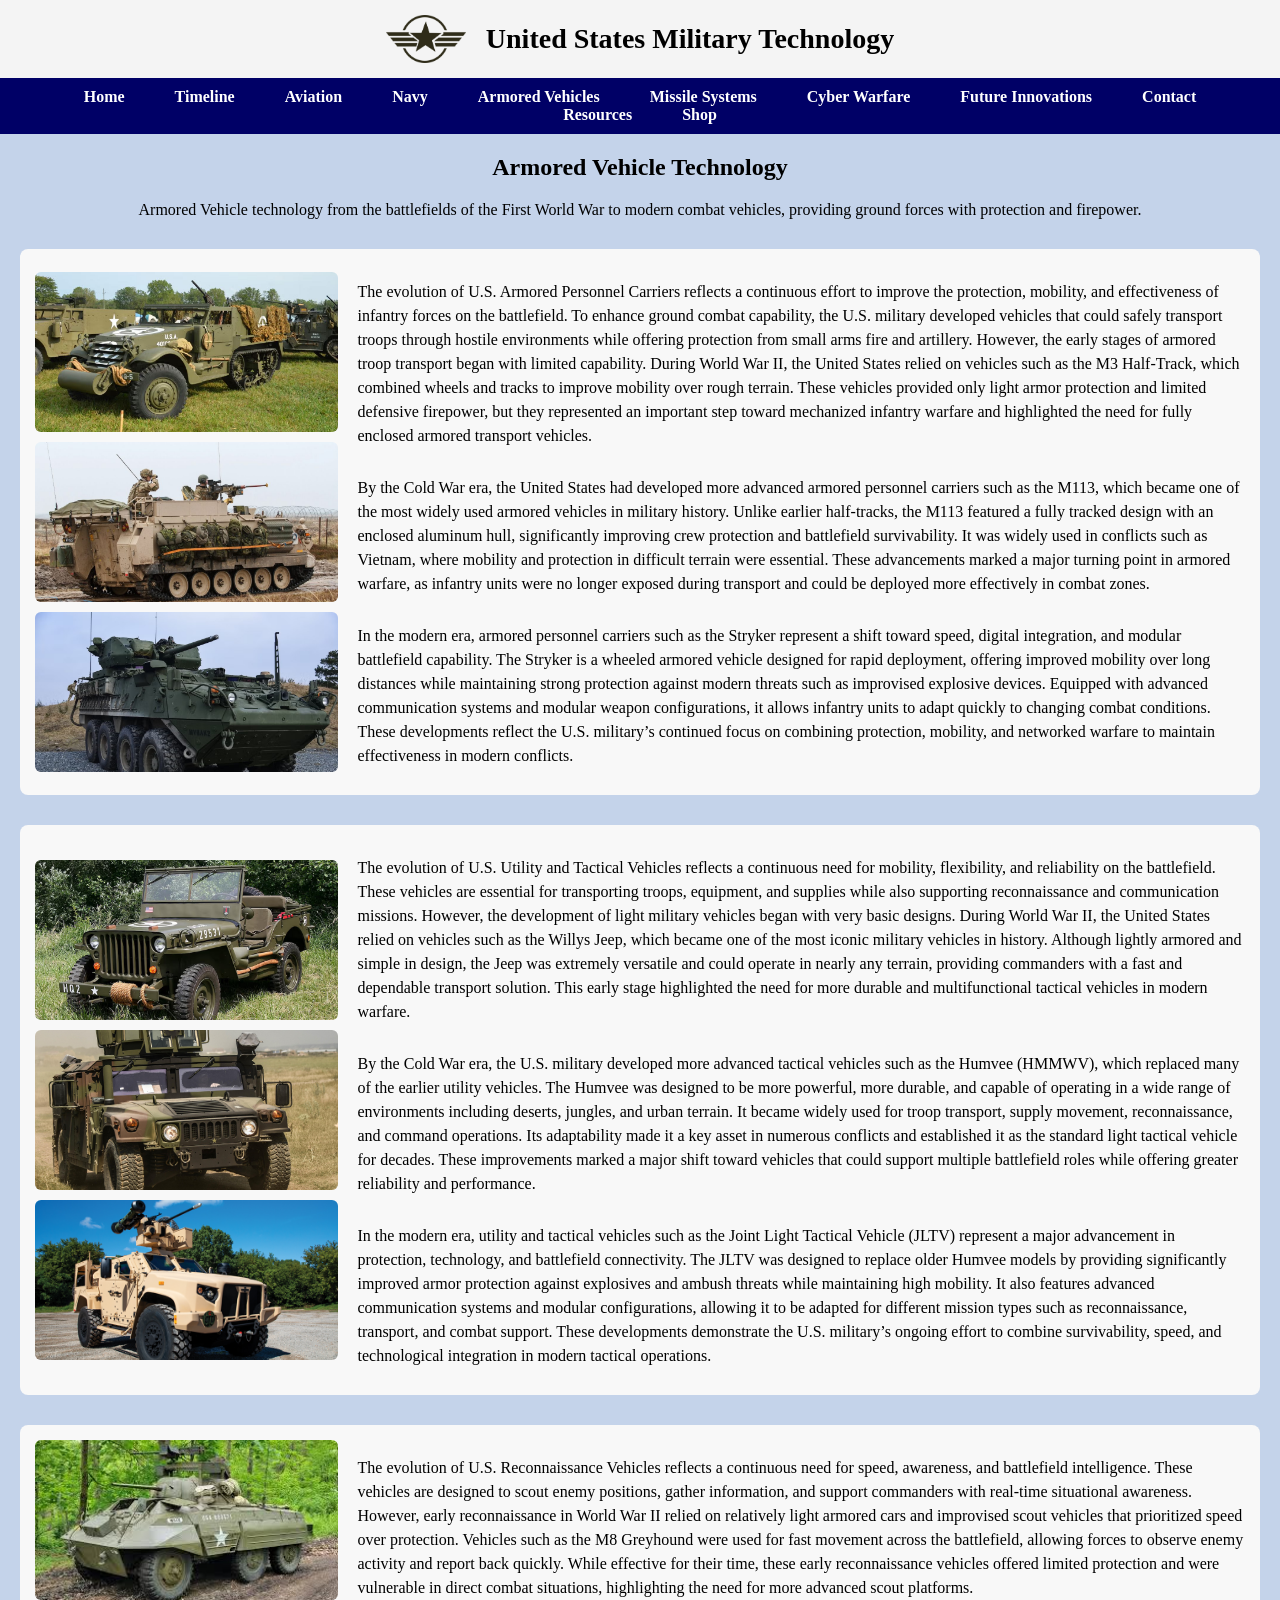
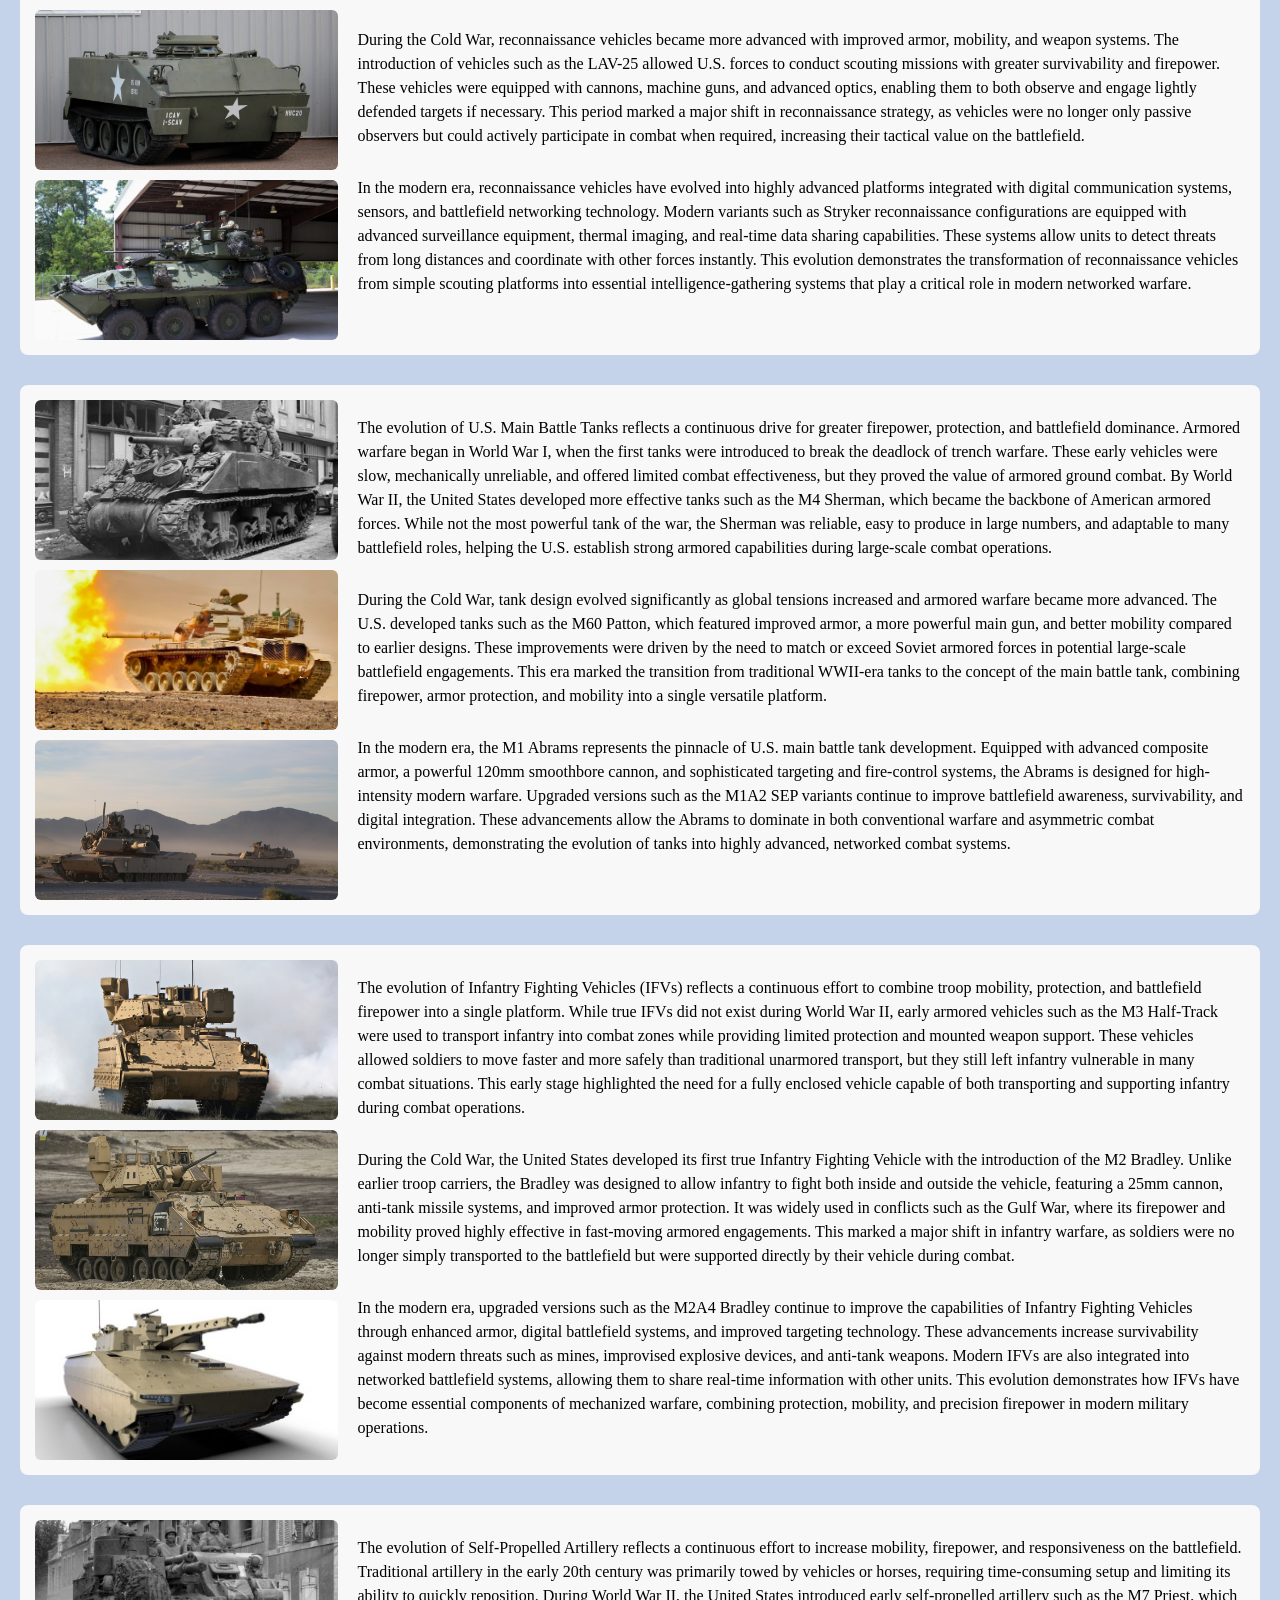
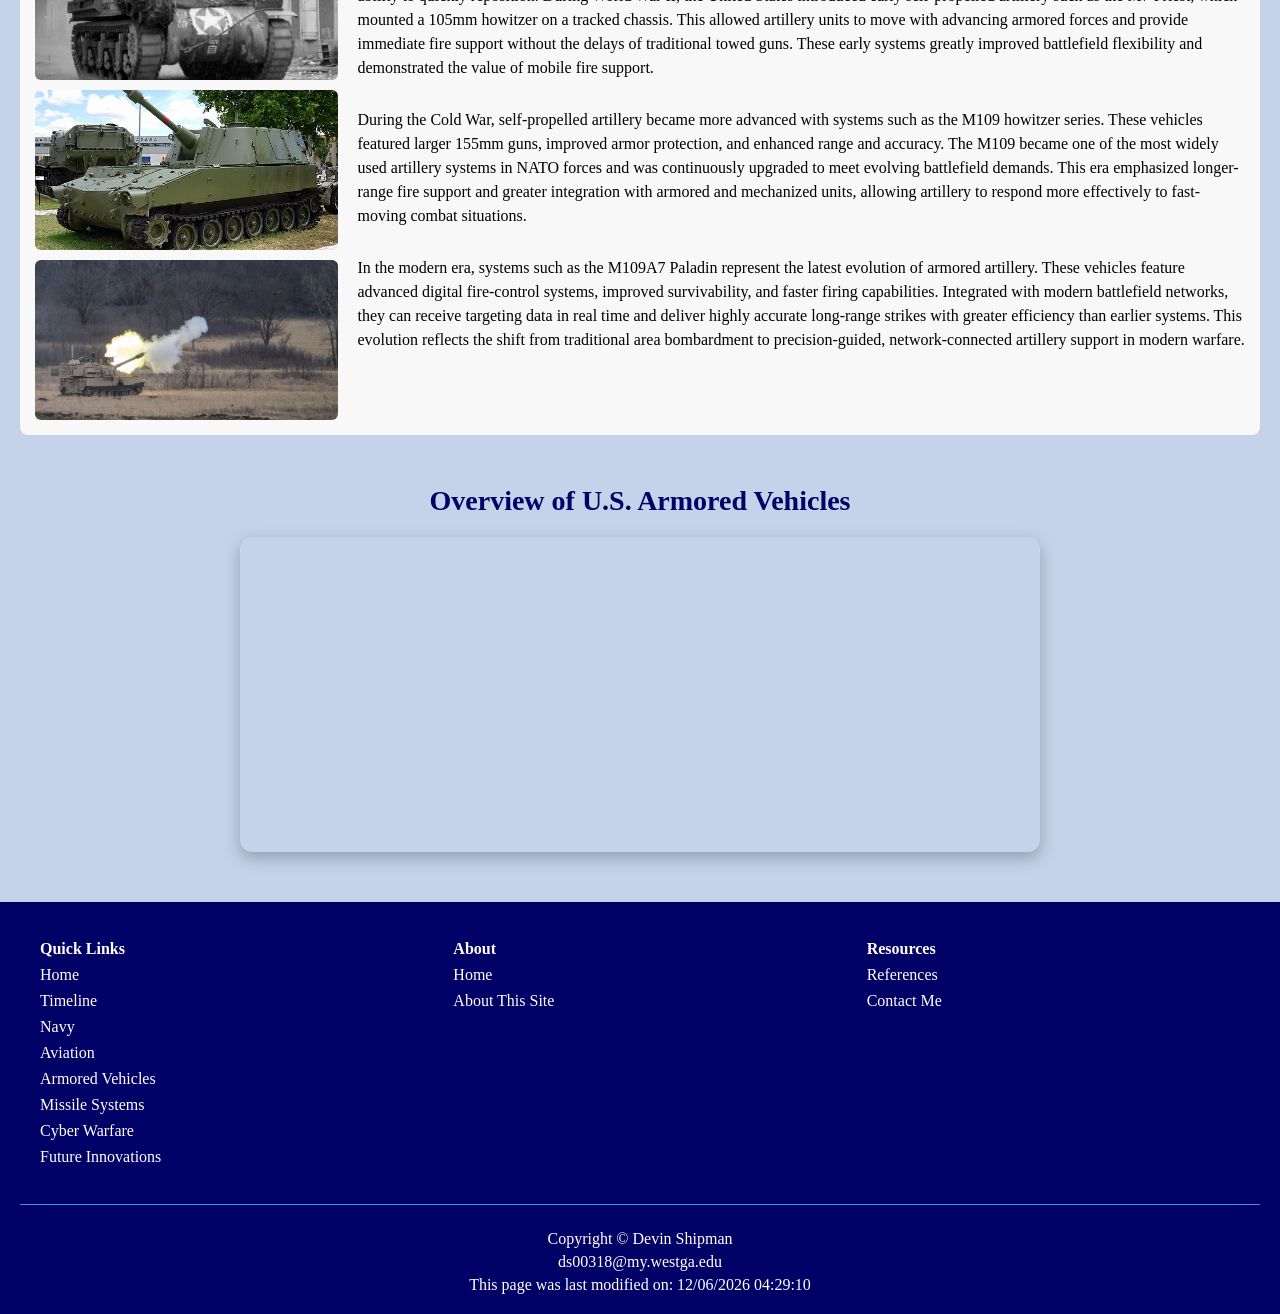
==== commit 07f6eb76: "Update armored-vehicles.html Added a script to the footer to track when the page was last modified. " ====
--- a/armored-vehicles.html
+++ b/armored-vehicles.html
@@ -3,7 +3,8 @@
 
 <head>
   <meta charset="UTF-8">
-  <title>U.S. Military Armored Vehicles</title>
+  <meta name="viewport" content="width=device-width, initial-scale=1.0">
+  <title>Armored Vehicles | Military Technology</title>
   <link rel="stylesheet" href="project.css">
 </head>
 
@@ -32,205 +33,241 @@
 
   <main>
 
-  <h2> Armored Vehicle Technology</h2>
-  <p>Armored Vehicle technology from the battlefields of the First World War to modern combat vehicles, providing ground
-    forces with protection
-    and firepower.</p>
-
-
-  <div class="content-section">
-
-    <div class="content-card">
-      <div class="image-column">
-        <img src="images/M3_Half_Track.jpg" alt="M3 Half Track">
-        <img src="images/M113_APC.jpeg" alt="M113 APC">
-        <img src="images/Stryker.jpg" alt="Stryker">
-      </div>
-
-      <div class="content-text">
-        <p>The evolution of U.S. Armored Personnel Carriers reflects a continuous effort to improve the protection,
-          mobility, and effectiveness of infantry forces on the battlefield. To enhance ground combat capability, the
-          U.S. military developed vehicles that could safely transport troops through hostile environments while
-          offering protection from small arms fire and artillery. However, the early stages of armored troop transport
-          began with limited capability. During World War II, the United States relied on vehicles such as the M3
-          Half-Track, which combined wheels and tracks to improve mobility over rough terrain. These vehicles provided
-          only light armor protection and limited defensive firepower, but they represented an important step toward
-          mechanized infantry warfare and highlighted the need for fully enclosed armored transport vehicles.</p>
-        <p>By the Cold War era, the United States had developed more advanced armored personnel carriers such as the
-          M113, which became one of the most widely used armored vehicles in military history. Unlike earlier
-          half-tracks, the M113 featured a fully tracked design with an enclosed aluminum hull, significantly improving
-          crew protection and battlefield survivability. It was widely used in conflicts such as Vietnam, where mobility
-          and protection in difficult terrain were essential. These advancements marked a major turning point in armored
-          warfare, as infantry units were no longer exposed during transport and could be deployed more effectively in
-          combat zones.</p>
-        <p>In the modern era, armored personnel carriers such as the Stryker represent a shift toward speed, digital
-          integration, and modular battlefield capability. The Stryker is a wheeled armored vehicle designed for rapid
-          deployment, offering improved mobility over long distances while maintaining strong protection against modern
-          threats such as improvised explosive devices. Equipped with advanced communication systems and modular weapon
-          configurations, it allows infantry units to adapt quickly to changing combat conditions. These developments
-          reflect the U.S. military’s continued focus on combining protection, mobility, and networked warfare to
-          maintain effectiveness in modern conflicts.</p>
-      </div>
+    <section class="description">
+      <h2> Armored Vehicle Technology</h2>
+      <p>Armored Vehicle technology from the battlefields of the First World War to modern combat vehicles, providing
+        ground
+        forces with protection
+        and firepower.</p>
+    </section>
+
+
+    <div class="content-section">
+
+      <div class="content-card">
+        <div class="image-column">
+          <img src="images/M3_Half_Track.jpg" alt="M3 Half Track">
+          <img src="images/M113_APC.jpeg" alt="M113 APC">
+          <img src="images/Stryker.jpg" alt="Stryker">
+        </div>
+
+        <div class="content-text">
+          <p>The evolution of U.S. Armored Personnel Carriers reflects a continuous effort to improve the protection,
+            mobility, and effectiveness of infantry forces on the battlefield. To enhance ground combat capability, the
+            U.S. military developed vehicles that could safely transport troops through hostile environments while
+            offering protection from small arms fire and artillery. However, the early stages of armored troop transport
+            began with limited capability. During World War II, the United States relied on vehicles such as the M3
+            Half-Track, which combined wheels and tracks to improve mobility over rough terrain. These vehicles provided
+            only light armor protection and limited defensive firepower, but they represented an important step toward
+            mechanized infantry warfare and highlighted the need for fully enclosed armored transport vehicles.</p>
+          <p>By the Cold War era, the United States had developed more advanced armored personnel carriers such as the
+            M113, which became one of the most widely used armored vehicles in military history. Unlike earlier
+            half-tracks, the M113 featured a fully tracked design with an enclosed aluminum hull, significantly
+            improving
+            crew protection and battlefield survivability. It was widely used in conflicts such as Vietnam, where
+            mobility
+            and protection in difficult terrain were essential. These advancements marked a major turning point in
+            armored
+            warfare, as infantry units were no longer exposed during transport and could be deployed more effectively in
+            combat zones.</p>
+          <p>In the modern era, armored personnel carriers such as the Stryker represent a shift toward speed, digital
+            integration, and modular battlefield capability. The Stryker is a wheeled armored vehicle designed for rapid
+            deployment, offering improved mobility over long distances while maintaining strong protection against
+            modern
+            threats such as improvised explosive devices. Equipped with advanced communication systems and modular
+            weapon
+            configurations, it allows infantry units to adapt quickly to changing combat conditions. These developments
+            reflect the U.S. military’s continued focus on combining protection, mobility, and networked warfare to
+            maintain effectiveness in modern conflicts.</p>
+        </div>
+      </div>
+
+      <div class="content-card">
+        <div class="image-column">
+          <img src="images/Willys_MB_Jeep.jpg" alt="Willys MB Jeep">
+          <img src="images/Humvee.jpg" alt="Humvee">
+          <img src="images/JLTV.jpg" alt="JLTV">
+        </div>
+
+        <div class="content-text">
+          <p>The evolution of U.S. Utility and Tactical Vehicles reflects a continuous need for mobility, flexibility,
+            and
+            reliability on the battlefield. These vehicles are essential for transporting troops, equipment, and
+            supplies
+            while also supporting reconnaissance and communication missions. However, the development of light military
+            vehicles began with very basic designs. During World War II, the United States relied on vehicles such as
+            the
+            Willys Jeep, which became one of the most iconic military vehicles in history. Although lightly armored and
+            simple in design, the Jeep was extremely versatile and could operate in nearly any terrain, providing
+            commanders with a fast and dependable transport solution. This early stage highlighted the need for more
+            durable and multifunctional tactical vehicles in modern warfare.</p>
+          <p>By the Cold War era, the U.S. military developed more advanced tactical vehicles such as the Humvee
+            (HMMWV),
+            which replaced many of the earlier utility vehicles. The Humvee was designed to be more powerful, more
+            durable, and capable of operating in a wide range of environments including deserts, jungles, and urban
+            terrain. It became widely used for troop transport, supply movement, reconnaissance, and command operations.
+            Its adaptability made it a key asset in numerous conflicts and established it as the standard light tactical
+            vehicle for decades. These improvements marked a major shift toward vehicles that could support multiple
+            battlefield roles while offering greater reliability and performance.</p>
+          <p>In the modern era, utility and tactical vehicles such as the Joint Light Tactical Vehicle (JLTV) represent
+            a
+            major advancement in protection, technology, and battlefield connectivity. The JLTV was designed to replace
+            older Humvee models by providing significantly improved armor protection against explosives and ambush
+            threats
+            while maintaining high mobility. It also features advanced communication systems and modular configurations,
+            allowing it to be adapted for different mission types such as reconnaissance, transport, and combat support.
+            These developments demonstrate the U.S. military’s ongoing effort to combine survivability, speed, and
+            technological integration in modern tactical operations.</p>
+        </div>
+      </div>
+
+      <div class="content-card">
+        <div class="image-column">
+          <img src="images/M8_Greyhound.jpg" alt="M8 Greyhound">
+          <img src="images/M114_AFV.jpg" alt="M114 AFV">
+          <img src="images/LAV_25.jpg" alt="LAV-25">
+        </div>
+        <div class="content-text">
+          <p>The evolution of U.S. Reconnaissance Vehicles reflects a continuous need for speed, awareness, and
+            battlefield intelligence. These vehicles are designed to scout enemy positions, gather information, and
+            support commanders with real-time situational awareness. However, early reconnaissance in World War II
+            relied
+            on relatively light armored cars and improvised scout vehicles that prioritized speed over protection.
+            Vehicles such as the M8 Greyhound were used for fast movement across the battlefield, allowing forces to
+            observe enemy activity and report back quickly. While effective for their time, these early reconnaissance
+            vehicles offered limited protection and were vulnerable in direct combat situations, highlighting the need
+            for
+            more advanced scout platforms.</p>
+          <p>During the Cold War, reconnaissance vehicles became more advanced with improved armor, mobility, and weapon
+            systems. The introduction of vehicles such as the LAV-25 allowed U.S. forces to conduct scouting missions
+            with
+            greater survivability and firepower. These vehicles were equipped with cannons, machine guns, and advanced
+            optics, enabling them to both observe and engage lightly defended targets if necessary. This period marked a
+            major shift in reconnaissance strategy, as vehicles were no longer only passive observers but could actively
+            participate in combat when required, increasing their tactical value on the battlefield.</p>
+          <p>In the modern era, reconnaissance vehicles have evolved into highly advanced platforms integrated with
+            digital communication systems, sensors, and battlefield networking technology. Modern variants such as
+            Stryker
+            reconnaissance configurations are equipped with advanced surveillance equipment, thermal imaging, and
+            real-time data sharing capabilities. These systems allow units to detect threats from long distances and
+            coordinate with other forces instantly. This evolution demonstrates the transformation of reconnaissance
+            vehicles from simple scouting platforms into essential intelligence-gathering systems that play a critical
+            role in modern networked warfare.</p>
+        </div>
+      </div>
+
+      <div class="content-card">
+        <div class="image-column">
+          <img src="images/M4_Sherman.jpg" alt="M4 Sherman">
+          <img src="images/M60_Tank.jpg" alt="M60 Tank">
+          <img src="images/M1Abrams.jpg" alt="M1 Abrams">
+        </div>
+        <div class="content-text">
+          <p>The evolution of U.S. Main Battle Tanks reflects a continuous drive for greater firepower, protection, and
+            battlefield dominance. Armored warfare began in World War I, when the first tanks were introduced to break
+            the
+            deadlock of trench warfare. These early vehicles were slow, mechanically unreliable, and offered limited
+            combat effectiveness, but they proved the value of armored ground combat. By World War II, the United States
+            developed more effective tanks such as the M4 Sherman, which became the backbone of American armored forces.
+            While not the most powerful tank of the war, the Sherman was reliable, easy to produce in large numbers, and
+            adaptable to many battlefield roles, helping the U.S. establish strong armored capabilities during
+            large-scale
+            combat operations.</p>
+          <p>During the Cold War, tank design evolved significantly as global tensions increased and armored warfare
+            became more advanced. The U.S. developed tanks such as the M60 Patton, which featured improved armor, a more
+            powerful main gun, and better mobility compared to earlier designs. These improvements were driven by the
+            need
+            to match or exceed Soviet armored forces in potential large-scale battlefield engagements. This era marked
+            the
+            transition from traditional WWII-era tanks to the concept of the main battle tank, combining firepower,
+            armor
+            protection, and mobility into a single versatile platform.</p>
+          <p>In the modern era, the M1 Abrams represents the pinnacle of U.S. main battle tank development. Equipped
+            with
+            advanced composite armor, a powerful 120mm smoothbore cannon, and sophisticated targeting and fire-control
+            systems, the Abrams is designed for high-intensity modern warfare. Upgraded versions such as the M1A2 SEP
+            variants continue to improve battlefield awareness, survivability, and digital integration. These
+            advancements
+            allow the Abrams to dominate in both conventional warfare and asymmetric combat environments, demonstrating
+            the evolution of tanks into highly advanced, networked combat systems.</p>
+        </div>
+      </div>
+
+
+      <div class="content-card">
+        <div class="image-column">
+          <img src="images/M2_Bradley_IFV.jpg" alt="Bradley IFV">
+          <img src="images/M2A4_Bradley_Fighting_Vehicle.jpg" alt="Bradley IFV">
+          <img src="images/XM_30_Mechanized_Vehicle.jpg" alt="XM_30_Mechanized_Vehicle">
+        </div>
+        <div class="content-text">
+          <p>The evolution of Infantry Fighting Vehicles (IFVs) reflects a continuous effort to combine troop mobility,
+            protection, and battlefield firepower into a single platform. While true IFVs did not exist during World War
+            II, early armored vehicles such as the M3 Half-Track were used to transport infantry into combat zones while
+            providing limited protection and mounted weapon support. These vehicles allowed soldiers to move faster and
+            more safely than traditional unarmored transport, but they still left infantry vulnerable in many combat
+            situations. This early stage highlighted the need for a fully enclosed vehicle capable of both transporting
+            and supporting infantry during combat operations.</p>
+          <p>During the Cold War, the United States developed its first true Infantry Fighting Vehicle with the
+            introduction of the M2 Bradley. Unlike earlier troop carriers, the Bradley was designed to allow infantry to
+            fight both inside and outside the vehicle, featuring a 25mm cannon, anti-tank missile systems, and improved
+            armor protection. It was widely used in conflicts such as the Gulf War, where its firepower and mobility
+            proved highly effective in fast-moving armored engagements. This marked a major shift in infantry warfare,
+            as
+            soldiers were no longer simply transported to the battlefield but were supported directly by their vehicle
+            during combat.</p>
+          <p>In the modern era, upgraded versions such as the M2A4 Bradley continue to improve the capabilities of
+            Infantry Fighting Vehicles through enhanced armor, digital battlefield systems, and improved targeting
+            technology. These advancements increase survivability against modern threats such as mines, improvised
+            explosive devices, and anti-tank weapons. Modern IFVs are also integrated into networked battlefield
+            systems,
+            allowing them to share real-time information with other units. This evolution demonstrates how IFVs have
+            become essential components of mechanized warfare, combining protection, mobility, and precision firepower
+            in
+            modern military operations.</p>
+        </div>
+      </div>
+
+      <div class="content-card">
+        <div class="image-column">
+          <img src="images/M7_Priest_Self_Propelled_Artillery.jpg" alt="M7 Priest Self-Propelled Artillery">
+          <img src="images/M108_Self_Propelled_Howitzer.jpg" alt="M108 Self-Propelled Howitzer">
+          <img src="images/M109A7_Paladin_Howitzer.jpg" alt="M109A7 Paladin Howitzer">
+        </div>
+        <div class="content-text">
+          <p>The evolution of Self-Propelled Artillery reflects a continuous effort to increase mobility, firepower, and
+            responsiveness on the battlefield. Traditional artillery in the early 20th century was primarily towed by
+            vehicles or horses, requiring time-consuming setup and limiting its ability to quickly reposition. During
+            World
+            War II, the United States introduced early self-propelled artillery such as the M7 Priest, which mounted a
+            105mm
+            howitzer on a tracked chassis. This allowed artillery units to move with advancing armored forces and
+            provide
+            immediate fire support without the delays of traditional towed guns. These early systems greatly improved
+            battlefield flexibility and demonstrated the value of mobile fire support.</p>
+
+          <p>During the Cold War, self-propelled artillery became more advanced with systems such as the M109 howitzer
+            series. These vehicles featured larger 155mm guns, improved armor protection, and enhanced range and
+            accuracy.
+            The M109 became one of the most widely used artillery systems in NATO forces and was continuously upgraded
+            to
+            meet evolving battlefield demands. This era emphasized longer-range fire support and greater integration
+            with
+            armored and mechanized units, allowing artillery to respond more effectively to fast-moving combat
+            situations.
+          </p>
+          <p>In the modern era, systems such as the M109A7 Paladin represent the latest evolution of armored artillery.
+            These vehicles feature advanced digital fire-control systems, improved survivability, and faster firing
+            capabilities. Integrated with modern battlefield networks, they can receive targeting data in real time and
+            deliver highly accurate long-range strikes with greater efficiency than earlier systems. This evolution
+            reflects the shift from traditional area bombardment to precision-guided, network-connected artillery
+            support
+            in modern warfare.</p>
+        </div>
+      </div>
+
     </div>
 
-    <div class="content-card">
-      <div class="image-column">
-        <img src="images/Willys_MB_Jeep.jpg" alt="Willys MB Jeep">
-        <img src="images/Humvee.jpg" alt="Humvee">
-        <img src="images/JLTV.jpg" alt="JLTV">
-      </div>
-
-      <div class="content-text">
-        <p>The evolution of U.S. Utility and Tactical Vehicles reflects a continuous need for mobility, flexibility, and
-          reliability on the battlefield. These vehicles are essential for transporting troops, equipment, and supplies
-          while also supporting reconnaissance and communication missions. However, the development of light military
-          vehicles began with very basic designs. During World War II, the United States relied on vehicles such as the
-          Willys Jeep, which became one of the most iconic military vehicles in history. Although lightly armored and
-          simple in design, the Jeep was extremely versatile and could operate in nearly any terrain, providing
-          commanders with a fast and dependable transport solution. This early stage highlighted the need for more
-          durable and multifunctional tactical vehicles in modern warfare.</p>
-        <p>By the Cold War era, the U.S. military developed more advanced tactical vehicles such as the Humvee (HMMWV),
-          which replaced many of the earlier utility vehicles. The Humvee was designed to be more powerful, more
-          durable, and capable of operating in a wide range of environments including deserts, jungles, and urban
-          terrain. It became widely used for troop transport, supply movement, reconnaissance, and command operations.
-          Its adaptability made it a key asset in numerous conflicts and established it as the standard light tactical
-          vehicle for decades. These improvements marked a major shift toward vehicles that could support multiple
-          battlefield roles while offering greater reliability and performance.</p>
-        <p>In the modern era, utility and tactical vehicles such as the Joint Light Tactical Vehicle (JLTV) represent a
-          major advancement in protection, technology, and battlefield connectivity. The JLTV was designed to replace
-          older Humvee models by providing significantly improved armor protection against explosives and ambush threats
-          while maintaining high mobility. It also features advanced communication systems and modular configurations,
-          allowing it to be adapted for different mission types such as reconnaissance, transport, and combat support.
-          These developments demonstrate the U.S. military’s ongoing effort to combine survivability, speed, and
-          technological integration in modern tactical operations.</p>
-      </div>
-    </div>
-
-    <div class="content-card">
-      <div class="image-column">
-        <img src="images/M8_Greyhound.jpg" alt="M8 Greyhound">
-        <img src="images/M114_AFV.jpg" alt="M114 AFV">
-        <img src="images/LAV_25.jpg" alt="LAV-25">
-      </div>
-      <div class="content-text">
-        <p>The evolution of U.S. Reconnaissance Vehicles reflects a continuous need for speed, awareness, and
-          battlefield intelligence. These vehicles are designed to scout enemy positions, gather information, and
-          support commanders with real-time situational awareness. However, early reconnaissance in World War II relied
-          on relatively light armored cars and improvised scout vehicles that prioritized speed over protection.
-          Vehicles such as the M8 Greyhound were used for fast movement across the battlefield, allowing forces to
-          observe enemy activity and report back quickly. While effective for their time, these early reconnaissance
-          vehicles offered limited protection and were vulnerable in direct combat situations, highlighting the need for
-          more advanced scout platforms.</p>
-        <p>During the Cold War, reconnaissance vehicles became more advanced with improved armor, mobility, and weapon
-          systems. The introduction of vehicles such as the LAV-25 allowed U.S. forces to conduct scouting missions with
-          greater survivability and firepower. These vehicles were equipped with cannons, machine guns, and advanced
-          optics, enabling them to both observe and engage lightly defended targets if necessary. This period marked a
-          major shift in reconnaissance strategy, as vehicles were no longer only passive observers but could actively
-          participate in combat when required, increasing their tactical value on the battlefield.</p>
-        <p>In the modern era, reconnaissance vehicles have evolved into highly advanced platforms integrated with
-          digital communication systems, sensors, and battlefield networking technology. Modern variants such as Stryker
-          reconnaissance configurations are equipped with advanced surveillance equipment, thermal imaging, and
-          real-time data sharing capabilities. These systems allow units to detect threats from long distances and
-          coordinate with other forces instantly. This evolution demonstrates the transformation of reconnaissance
-          vehicles from simple scouting platforms into essential intelligence-gathering systems that play a critical
-          role in modern networked warfare.</p>
-      </div>
-    </div>
-
-    <div class="content-card">
-      <div class="image-column">
-        <img src="images/M4_Sherman.jpg" alt="M4 Sherman">
-        <img src="images/M60_Tank.jpg" alt="M60 Tank">
-        <img src="images/M1Abrams.jpg" alt="M1 Abrams">
-      </div>
-      <div class="content-text">
-        <p>The evolution of U.S. Main Battle Tanks reflects a continuous drive for greater firepower, protection, and
-          battlefield dominance. Armored warfare began in World War I, when the first tanks were introduced to break the
-          deadlock of trench warfare. These early vehicles were slow, mechanically unreliable, and offered limited
-          combat effectiveness, but they proved the value of armored ground combat. By World War II, the United States
-          developed more effective tanks such as the M4 Sherman, which became the backbone of American armored forces.
-          While not the most powerful tank of the war, the Sherman was reliable, easy to produce in large numbers, and
-          adaptable to many battlefield roles, helping the U.S. establish strong armored capabilities during large-scale
-          combat operations.</p>
-        <p>During the Cold War, tank design evolved significantly as global tensions increased and armored warfare
-          became more advanced. The U.S. developed tanks such as the M60 Patton, which featured improved armor, a more
-          powerful main gun, and better mobility compared to earlier designs. These improvements were driven by the need
-          to match or exceed Soviet armored forces in potential large-scale battlefield engagements. This era marked the
-          transition from traditional WWII-era tanks to the concept of the main battle tank, combining firepower, armor
-          protection, and mobility into a single versatile platform.</p>
-        <p>In the modern era, the M1 Abrams represents the pinnacle of U.S. main battle tank development. Equipped with
-          advanced composite armor, a powerful 120mm smoothbore cannon, and sophisticated targeting and fire-control
-          systems, the Abrams is designed for high-intensity modern warfare. Upgraded versions such as the M1A2 SEP
-          variants continue to improve battlefield awareness, survivability, and digital integration. These advancements
-          allow the Abrams to dominate in both conventional warfare and asymmetric combat environments, demonstrating
-          the evolution of tanks into highly advanced, networked combat systems.</p>
-      </div>
-    </div>
-
-
-    <div class="content-card">
-      <div class="image-column">
-        <img src="images/M2_Bradley_IFV.jpg" alt="Bradley IFV">
-        <img src="images/M2A4_Bradley_Fighting_Vehicle.jpg" alt="Bradley IFV">
-        <img src="images/XM_30_Mechanized_Vehicle.jpg" alt="XM_30_Mechanized_Vehicle">
-      </div>
-      <div class="content-text">
-        <p>The evolution of Infantry Fighting Vehicles (IFVs) reflects a continuous effort to combine troop mobility,
-          protection, and battlefield firepower into a single platform. While true IFVs did not exist during World War
-          II, early armored vehicles such as the M3 Half-Track were used to transport infantry into combat zones while
-          providing limited protection and mounted weapon support. These vehicles allowed soldiers to move faster and
-          more safely than traditional unarmored transport, but they still left infantry vulnerable in many combat
-          situations. This early stage highlighted the need for a fully enclosed vehicle capable of both transporting
-          and supporting infantry during combat operations.</p>
-        <p>During the Cold War, the United States developed its first true Infantry Fighting Vehicle with the
-          introduction of the M2 Bradley. Unlike earlier troop carriers, the Bradley was designed to allow infantry to
-          fight both inside and outside the vehicle, featuring a 25mm cannon, anti-tank missile systems, and improved
-          armor protection. It was widely used in conflicts such as the Gulf War, where its firepower and mobility
-          proved highly effective in fast-moving armored engagements. This marked a major shift in infantry warfare, as
-          soldiers were no longer simply transported to the battlefield but were supported directly by their vehicle
-          during combat.</p>
-        <p>In the modern era, upgraded versions such as the M2A4 Bradley continue to improve the capabilities of
-          Infantry Fighting Vehicles through enhanced armor, digital battlefield systems, and improved targeting
-          technology. These advancements increase survivability against modern threats such as mines, improvised
-          explosive devices, and anti-tank weapons. Modern IFVs are also integrated into networked battlefield systems,
-          allowing them to share real-time information with other units. This evolution demonstrates how IFVs have
-          become essential components of mechanized warfare, combining protection, mobility, and precision firepower in
-          modern military operations.</p>
-      </div>
-    </div>
-
-    <div class="content-card">
-      <div class="image-column">
-        <img src="images/M7_Priest_Self_Propelled_Artillery.jpg" alt="M7 Priest Self-Propelled Artillery">
-        <img src="images/M108_Self_Propelled_Howitzer.jpg" alt="M108 Self-Propelled Howitzer">
-        <img src="images/M109A7_Paladin_Howitzer.jpg" alt="M109A7 Paladin Howitzer">
-      </div>
-      <div class="content-text">
-        <p>The evolution of Self-Propelled Artillery reflects a continuous effort to increase mobility, firepower, and
-          responsiveness on the battlefield. Traditional artillery in the early 20th century was primarily towed by
-          vehicles or horses, requiring time-consuming setup and limiting its ability to quickly reposition. During
-          World
-          War II, the United States introduced early self-propelled artillery such as the M7 Priest, which mounted a
-          105mm
-          howitzer on a tracked chassis. This allowed artillery units to move with advancing armored forces and provide
-          immediate fire support without the delays of traditional towed guns. These early systems greatly improved
-          battlefield flexibility and demonstrated the value of mobile fire support.</p>
-
-        <p>During the Cold War, self-propelled artillery became more advanced with systems such as the M109 howitzer
-          series. These vehicles featured larger 155mm guns, improved armor protection, and enhanced range and accuracy.
-          The M109 became one of the most widely used artillery systems in NATO forces and was continuously upgraded to
-          meet evolving battlefield demands. This era emphasized longer-range fire support and greater integration with
-          armored and mechanized units, allowing artillery to respond more effectively to fast-moving combat situations.
-        </p>
-        <p>In the modern era, systems such as the M109A7 Paladin represent the latest evolution of armored artillery.
-          These vehicles feature advanced digital fire-control systems, improved survivability, and faster firing
-          capabilities. Integrated with modern battlefield networks, they can receive targeting data in real time and
-          deliver highly accurate long-range strikes with greater efficiency than earlier systems. This evolution
-          reflects the shift from traditional area bombardment to precision-guided, network-connected artillery support
-          in modern warfare.</p>
-      </div>
-    </div>
-  </div>
     <section class="video-section">
       <h2 class="section-title">Overview of U.S. Armored Vehicles</h2>
       <div class="video-container">
@@ -240,13 +277,15 @@
           referrerpolicy="strict-origin-when-cross-origin" allowfullscreen></iframe>
       </div>
     </section>
+
   </main>
-  
+
   <footer>
     <div class="footer-container">
 
       <div class="footer-section">
         <p><strong>Quick Links</strong></p>
+        <p><a href="index.html">Home</a></p>
         <p><a href="timeline.html">Timeline</a></p>
         <p><a href="navy.html">Navy</a></p>
         <p><a href="aviation.html">Aviation</a></p>
@@ -273,10 +312,14 @@
     <div class="footer-copyright">
       <p>Copyright &copy; Devin Shipman</p>
       <p><a href="mailto:ds00318@my.westga.edu">ds00318@my.westga.edu</a></p>
+      <div>
+        <script>
+          document.write("This page was last modified on: " + document.lastModified)
+        </script>
+      </div>
     </div>
   </footer>
 
-
 </body>
 
 </html>
--- a/project.css
+++ b/project.css
@@ -1,9 +1,9 @@
-/*Makes all elements use border-box so padding doesn't increase width*/
+/* BASE */
+
 * {
   box-sizing: border-box;
 }
 
-/* Basic page styling (font, background, center text) */
 body {
   font-family: Georgia, 'Times New Roman', Times, serif;
   margin: 0;
@@ -11,7 +11,8 @@
   background-color: #c4d3ea;
 }
 
-/*Header layout with logo and title centered*/
+/* HEADER */
+
 .top-header {
   display: flex;
   justify-content: center;
@@ -21,18 +22,17 @@
   gap: 20px;
 }
 
-/* Logo size */
 .logo {
   width: 80px;
 }
 
-/* Website title styling */
 .site-title {
   margin: 0;
-  font-size: 28px;
-}
-
-/* Navbar at the top of each webpage */
+  font-size: clamp(20px, 4vw, 28px);
+}
+
+/* NAVBAR */
+
 .navbar {
   list-style: none;
   margin: 0;
@@ -40,13 +40,11 @@
   background: #000066;
 }
 
-/* Navigation list items displayed inline */
 .navbar li {
   display: inline;
   margin: 0 15px;
 }
 
-/* Navigation links styling */
 .navbar a {
   color: white;
   text-decoration: none;
@@ -54,12 +52,17 @@
   padding: 8px;
 }
 
-/* Hover effect for nav links */
 .navbar a:hover {
   text-decoration: underline;
 }
 
-/* Hero section on the home page with background image and centered content */
+.navbar a:focus-visible {
+  outline: 3px solid #3399CC;
+  outline-offset: 2px;
+}
+
+/* HERO */
+
 .hero {
   background-image: linear-gradient(rgba(0, 0, 0, .45), rgba(0, 0, 0, .45)), url("images/hero_image1.jpg");
   background-position: center;
@@ -67,7 +70,7 @@
   background-repeat: no-repeat;
 
   color: white;
-  min-height: 420px;
+  min-height: clamp(250px, 50vh, 420px);
 
   display: flex;
   flex-direction: column;
@@ -75,7 +78,8 @@
   align-items: center;
 }
 
-/* Button styling */
+/* BUTTONS */
+
 .btn {
   display: inline-block;
   padding: 10px 25px;
@@ -86,27 +90,32 @@
   border-radius: 5px;
 }
 
-/* Button hover effect */
 .btn:hover {
   background: white;
   color: #000066;
 }
 
-/* Descriptions  */
+.btn:focus-visible {
+  outline: 3px solid #3399CC;
+  outline-offset: 2px;
+}
+
+/* DESCRIPTION & SECTION TITLES */
+
 .description {
-  font-size: 18px;
+  font-size: 16px;
   width: 80%;
   margin: 20px auto;
 }
 
-/*  Styles the titles for each main content section */
 .section-title {
   font-size: 28px;
   margin: 30px 0 15px;
   color: #000066;
 }
 
-/*  Home page Learn sections */
+/* LEARN SECTION (HOME PAGE) */
+
 .learn-section {
   display: grid;
   grid-template-columns: repeat(3, 1fr);
@@ -125,6 +134,7 @@
   overflow: hidden;
   display: flex;
   flex-direction: column;
+  transition: transform 0.3s ease;
 }
 
 .learn-card a {
@@ -148,10 +158,10 @@
 
 .learn-card:hover {
   transform: translateY(-5px);
-  transition: 0.3s;
-}
-
-/* Content section on each webpage */
+}
+
+/* CONTENT SECTION */
+
 .content-section {
   width: 100%;
   max-width: 1400px;
@@ -182,18 +192,15 @@
   border-radius: 6px;
 }
 
-/* Left side image column */
 .image-column {
   width: 25%;
   display: flex;
   flex-direction: column;
   gap: 10px;
-
   justify-content: center;
   align-content: center;
 }
 
-/* Images */
 .image-column img {
   width: 100%;
   height: 160px;
@@ -211,12 +218,11 @@
 }
 
 .content-card p {
-  font-size: 14px;
+  font-size: 16px;
   line-height: 1.5;
   margin-bottom: 12px;
 }
 
-/* Links */
 .content-card a {
   display: inline-block;
   margin-top: 10px;
@@ -228,7 +234,8 @@
   text-decoration: underline;
 }
 
-/* Timeline */
+/* TIMELINE */
+
 .timeline {
   position: relative;
   width: 80%;
@@ -250,6 +257,7 @@
   top: 0;
   bottom: 0;
   left: 38px;
+  z-index: 0;
 }
 
 .event {
@@ -268,6 +276,7 @@
   border-radius: 50%;
   top: 30px;
   left: 33px;
+  z-index: 1;
 }
 
 .year {
@@ -275,10 +284,18 @@
   color: #000066;
 }
 
-/* Table */
-table {
+/* TABLE */
+
+.table-wrapper {
+  overflow-x: auto;
+  -webkit-overflow-scrolling: touch;
   width: 95%;
   margin: 30px auto;
+}
+
+.content-section table {
+  width: 100%;
+  margin: 0;
   border: 1px solid #3399CC;
   border-collapse: collapse;
   font-size: 14px;
@@ -291,39 +308,40 @@
   color: #000066;
 }
 
-td,
-th {
+.content-section td,
+.content-section th {
   padding: 10px;
   border: 1px solid #3399CC;
   vertical-align: top;
 }
 
-th {
+.content-section th {
   background-color: #000066;
   color: white;
   font-weight: bold;
 }
 
-td {
+.content-section td {
   text-align: left;
   background-color: #f8f8f8;
 }
 
-tr:nth-of-type(even) td {
+.content-section tr:nth-of-type(even) td {
   background-color: #DFEDF8;
 }
 
-td ul {
+.content-section td ul {
   margin: 0;
   padding-left: 20px;
 }
 
-td li {
+.content-section td li {
   margin: 3px 0;
   text-align: left;
 }
 
-/* CONTACT HERO */
+/* CONTACT */
+
 .contact-hero {
   background: linear-gradient(to right, #0a1a33, #1f3c88);
   color: white;
@@ -332,7 +350,7 @@
 }
 
 .contact-hero h2 {
-  font-size: 42px;
+  font-size: clamp(26px, 5vw, 42px);
   margin-bottom: 10px;
 }
 
@@ -340,7 +358,6 @@
   font-size: 18px;
 }
 
-/* CONTACT LAYOUT */
 .contact-container {
   display: flex;
   justify-content: center;
@@ -350,7 +367,6 @@
   flex-wrap: wrap;
 }
 
-/* FORM CARD */
 .contact-form {
   background: #e6e6e6;
   padding: 30px;
@@ -379,7 +395,6 @@
   border: 1px solid #ccc;
 }
 
-/* INFO CARD */
 .contact-info {
   background: rgba(255, 255, 255, 0.1);
   color: white;
@@ -408,7 +423,8 @@
   color: #000066;
 }
 
-/* REFERENCES PAGE */
+/* REFERENCES */
+
 .references-hero {
   background: linear-gradient(to right, #0b1a33, #1f3c88);
   color: white;
@@ -468,6 +484,8 @@
   text-decoration: underline;
 }
 
+/* VIDEO */
+
 .video-section {
   width: 100%;
   max-width: 1400px;
@@ -491,7 +509,8 @@
   border: none;
 }
 
-/* Footer */
+/* FOOTER */
+
 footer {
   background: #000066;
   color: white;
@@ -547,7 +566,8 @@
   text-decoration: underline;
 }
 
-/* Store Header */
+/* STORE HEADER */
+
 .store-header {
   background: linear-gradient(to right, #1e3c72, #2a5298);
   color: white;
@@ -557,6 +577,8 @@
 .store-header h2 {
   margin: 0;
 }
+
+/* FILTERS */
 
 .filters {
   padding: 20px;
@@ -572,7 +594,6 @@
   padding: 8px 15px;
   border: none;
   border-radius: 20px;
-  background: #eee;
 }
 
 .filters .active {
@@ -580,12 +601,14 @@
   color: white;
 }
 
-/* Product Grid */
+/* PRODUCT GRID */
+
 .product-grid {
   display: grid;
   grid-template-columns: repeat(3, 1fr);
   gap: 20px;
   padding: 20px;
+  align-items: stretch; 
 }
 
 .product-card {
@@ -593,6 +616,8 @@
   border-radius: 10px;
   padding: 15px;
   box-shadow: 0 4px 8px rgba(0, 0, 0, 0.1);
+  display: flex;          
+  flex-direction: column; 
 }
 
 .product-card img {
@@ -604,13 +629,22 @@
 
 .product-card h3 {
   margin: 10px 0;
+}
+
+.product-card p {
+  flex: 1;    
+  font-size: 14px;
+  text-align: left;
+  line-height: 1.5;
+  margin: 0 0 8px;
 }
 
 .price {
   display: block;
   color: #2a5298;
   font-weight: bold;
-  margin: 10px 0;
+  margin-top: auto; 
+  margin-bottom: 10px;
 }
 
 .product-card .btn {
@@ -627,7 +661,8 @@
   background: #1e3c72;
 }
 
-/* TABLET */
+/* RESPONSIVE — TABLET (max-width: 900px) */
+
 @media (max-width: 900px) {
 
   .learn-section {
@@ -677,31 +712,32 @@
   .timeline {
     width: 95%;
   }
-}
-
-/* MOBILE */
+
+  .product-grid {
+    grid-template-columns: repeat(2, 1fr);
+  }
+}
+
+/* RESPONSIVE — MOBILE */
+
 @media (max-width: 600px) {
+
+  body {
+    font-size: 16px;
+  }
+
+  .top-header {
+    flex-direction: column;
+  }
+
+  .btn {
+    width: 90%;
+  }
 
   .learn-section {
     grid-template-columns: 1fr;
   }
 
-  body {
-    font-size: 16px;
-  }
-
-  .top-header {
-    flex-direction: column;
-  }
-
-  .site-title {
-    font-size: 22px;
-  }
-
-  .btn {
-    width: 90%;
-  }
-
   .learn-card img {
     height: auto;
   }
@@ -717,9 +753,23 @@
   .event::after {
     left: 13px;
   }
-}
-
-/* EXTRA SMALL */
+
+  .product-grid {
+    grid-template-columns: 1fr;
+    padding: 10px;
+  }
+
+  .store-header {
+    padding: 25px 15px;
+  }
+
+  .filters {
+    padding: 15px 10px;
+  }
+}
+
+/* RESPONSIVE — EXTRA SMALL */
+
 @media (max-width: 400px) {
 
   .navbar li {
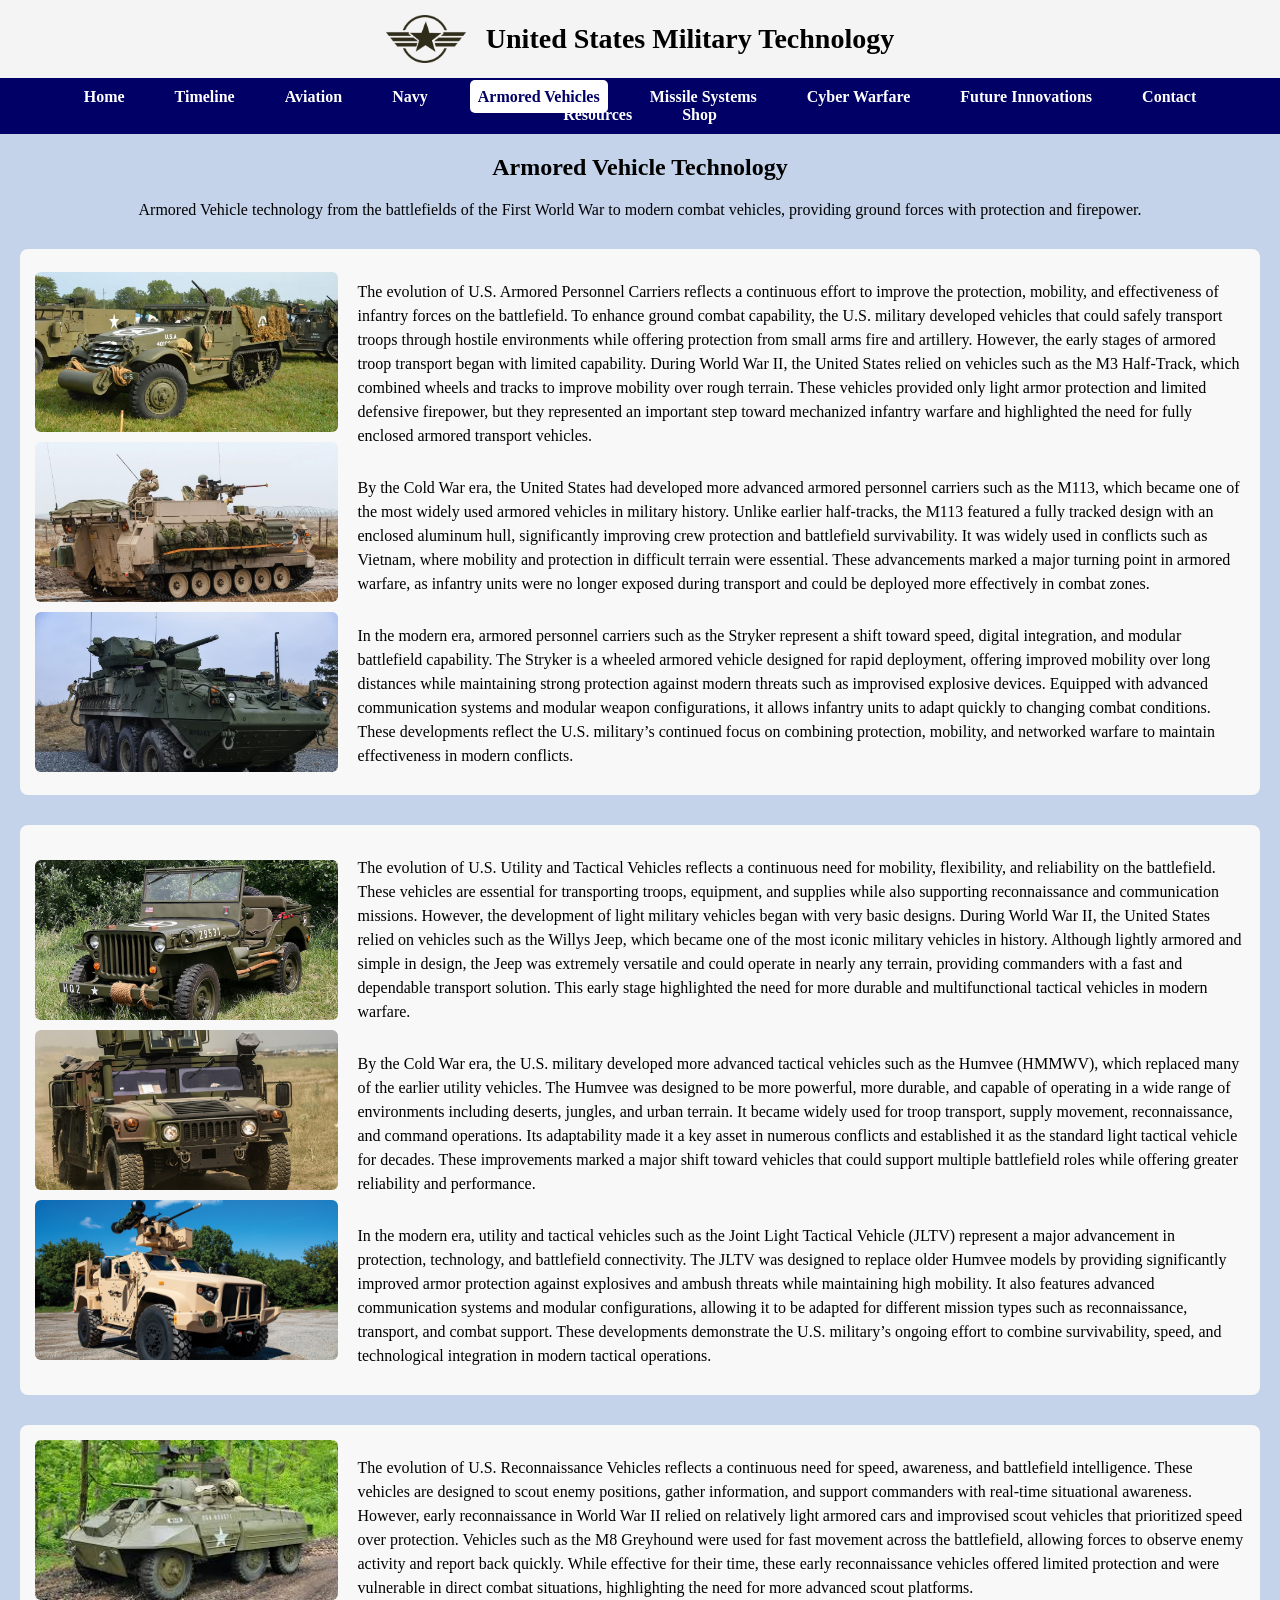
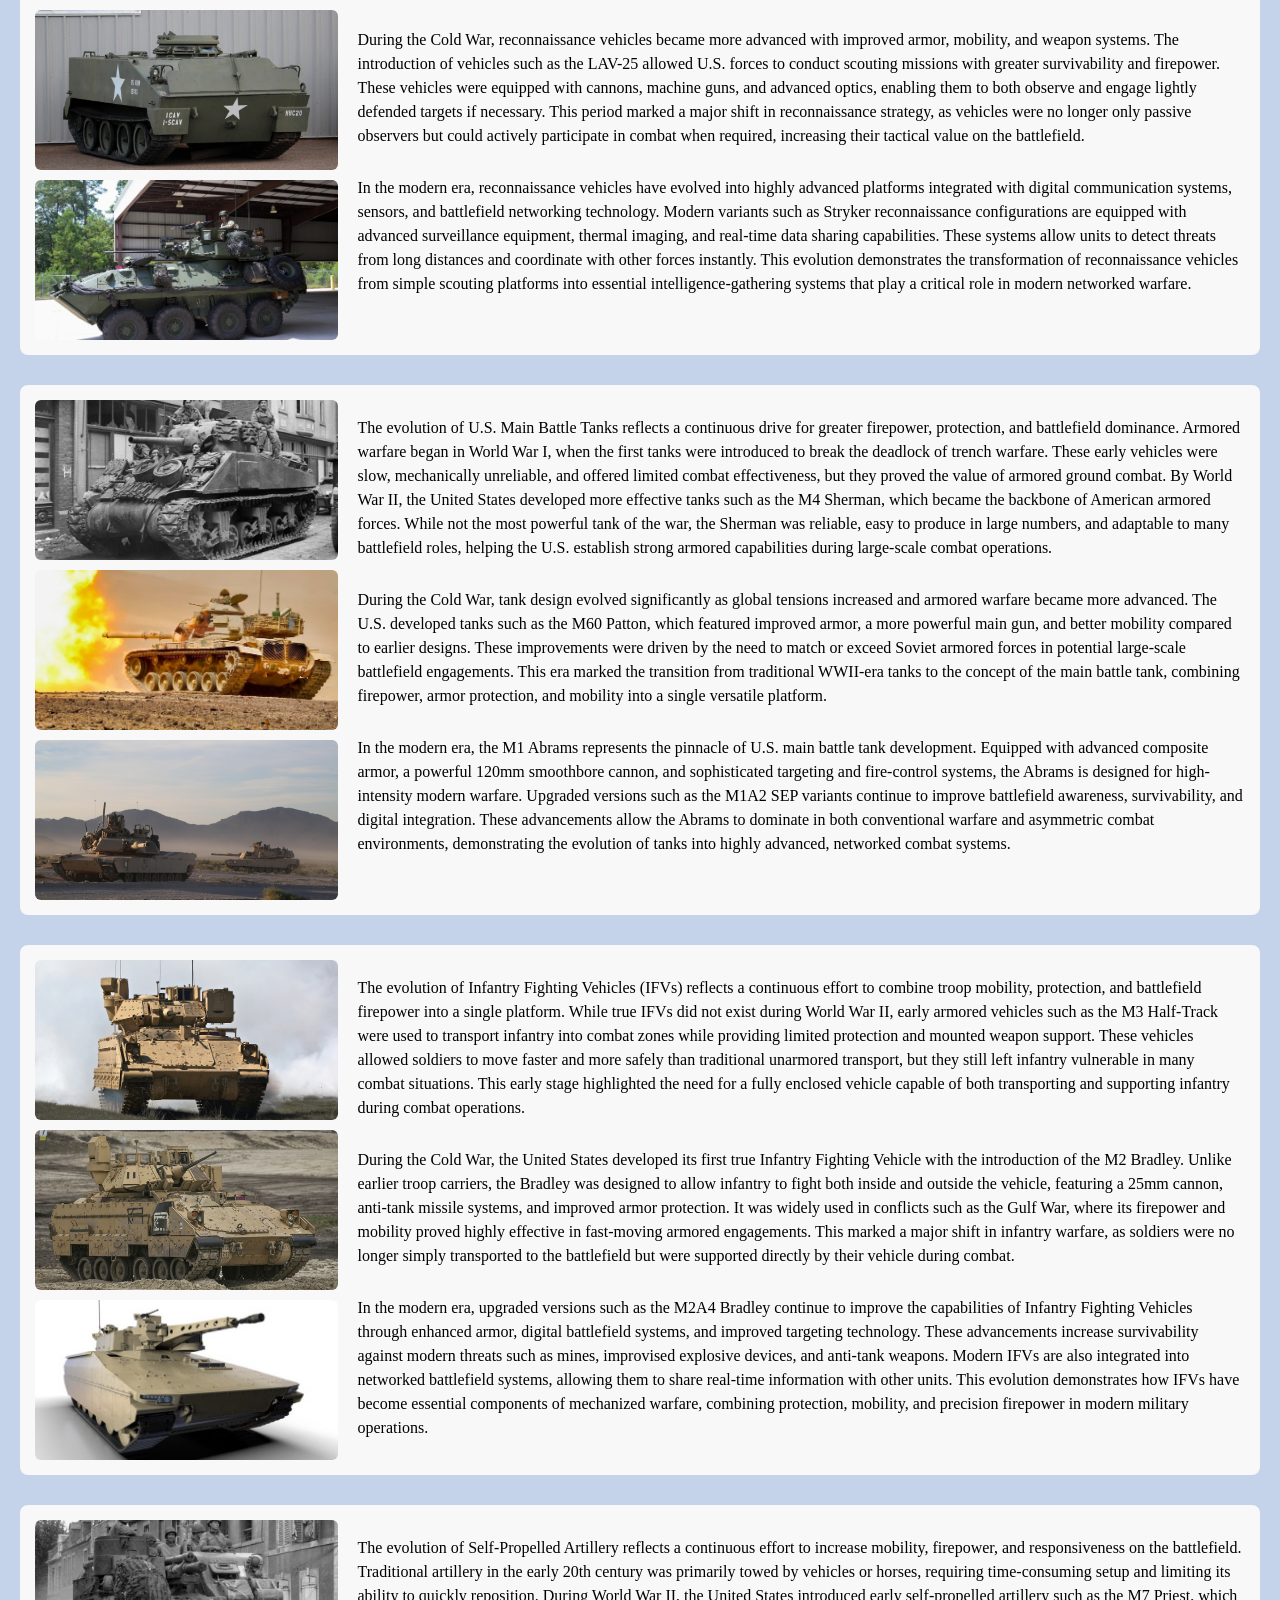
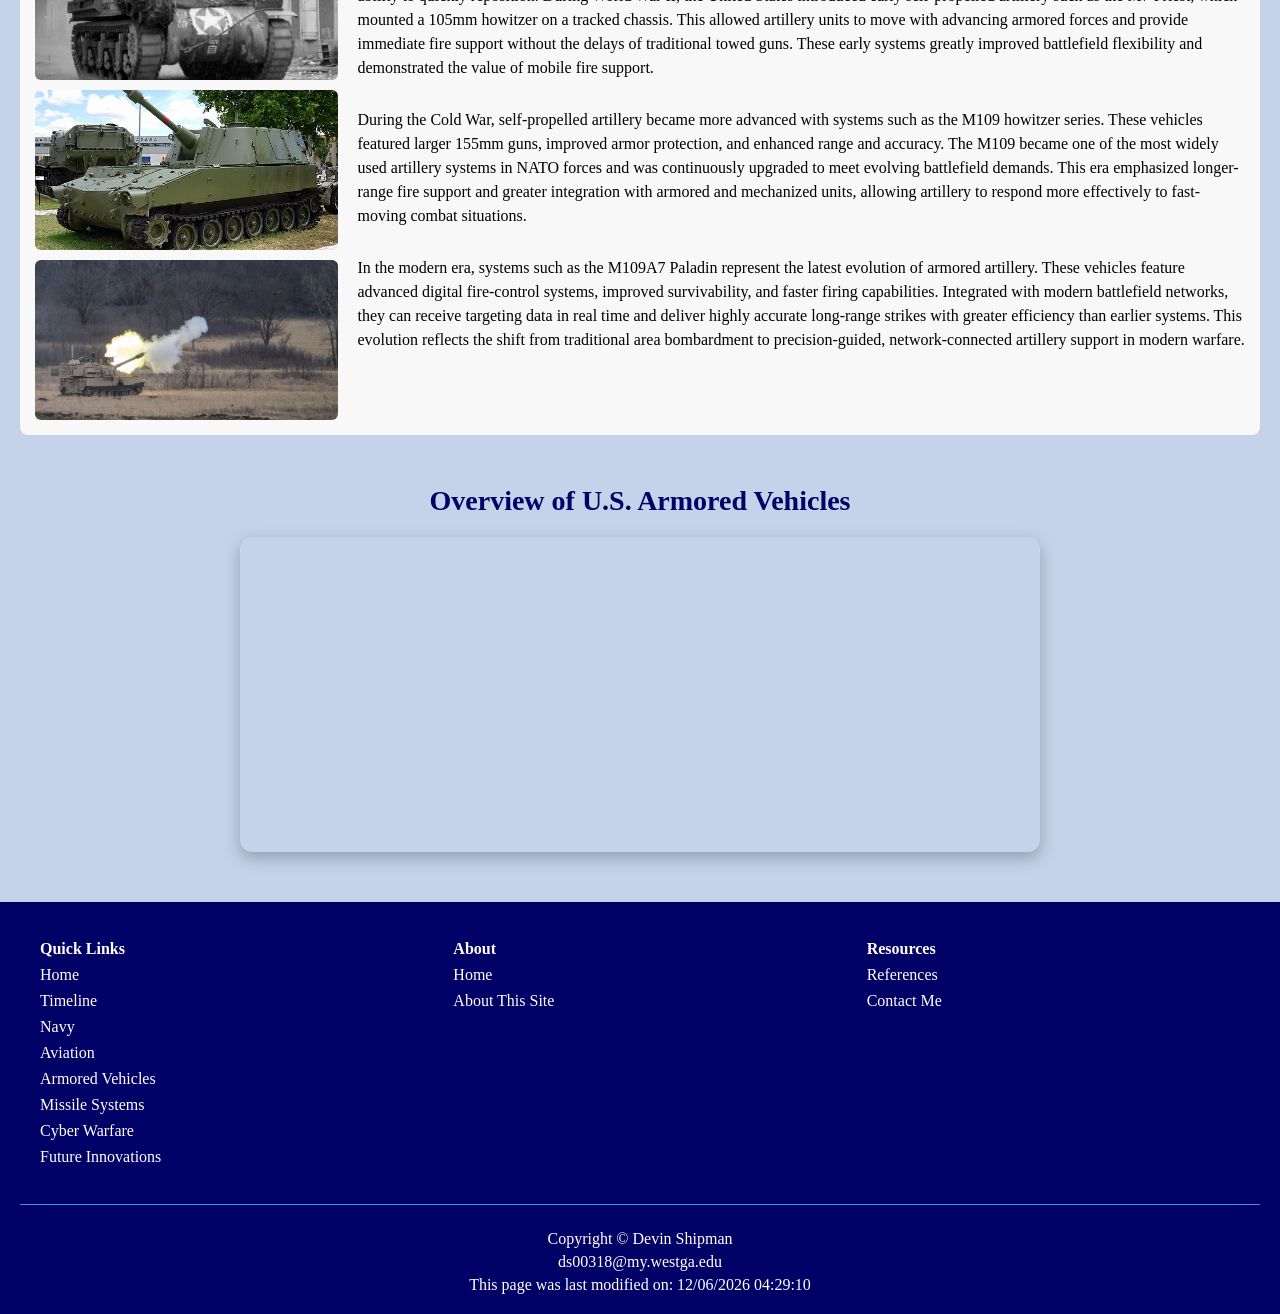
==== commit b6e19673: "Enhance header and include external script Added a link to the site title in the header and included" ====
--- a/armored-vehicles.html
+++ b/armored-vehicles.html
@@ -4,6 +4,8 @@
 <head>
   <meta charset="UTF-8">
   <meta name="viewport" content="width=device-width, initial-scale=1.0">
+  <meta name="description"
+    content="Explore the evolution of U.S. armored vehicles, including  armored personnel carriers, tanks, reconnaissance vehicles, IFVs, and self-propelled artillery.">
   <title>Armored Vehicles | Military Technology</title>
   <link rel="stylesheet" href="project.css">
 </head>
@@ -12,7 +14,9 @@
 
   <header class="top-header">
     <img src="images/logo1.png" alt="Logo" class="logo">
-    <h1 class="site-title">United States Military Technology</h1>
+    <a href="index.html" class="site-title-link">
+      <h1 class="site-title">United States Military Technology</h1>
+    </a>
   </header>
 
   <nav>
@@ -319,7 +323,7 @@
       </div>
     </div>
   </footer>
-
+  <script src="script.js"></script>
 </body>
 
 </html>
--- a/project.css
+++ b/project.css
@@ -31,6 +31,11 @@
   font-size: clamp(20px, 4vw, 28px);
 }
 
+.site-title-link {
+  text-decoration: none;
+  color: inherit;
+}
+
 /* NAVBAR */
 
 .navbar {
@@ -52,13 +57,15 @@
   padding: 8px;
 }
 
-.navbar a:hover {
-  text-decoration: underline;
-}
-
 .navbar a:focus-visible {
   outline: 3px solid #3399CC;
   outline-offset: 2px;
+}
+
+.navbar a.active {
+  background: white;
+  color: #000066;
+  border-radius: 5px;
 }
 
 /* HERO */
@@ -673,46 +680,53 @@
     display: flex;
     flex-wrap: wrap;
     justify-content: center;
-  }
-
+    gap: 5px;
+    padding: 10px;
+  }
+ 
   .navbar li {
-    margin: 8px 10px;
-  }
-
+    margin: 0;
+  }
+ 
+  .navbar a {
+    display: block;
+    padding: 8px 12px;
+  }
+ 
   .content-card {
     flex-direction: column;
     align-items: center;
   }
-
+ 
   .content-card img {
     width: 80%;
     max-width: 500px;
   }
-
+ 
   .content-text {
     width: 100%;
   }
-
+ 
   .image-column {
     width: 100%;
     flex-direction: row;
     flex-wrap: wrap;
   }
-
+ 
   .image-column img {
     height: 140px;
     flex: 1 1 45%;
   }
-
+ 
   .contact-container {
     flex-direction: column;
     align-items: center;
   }
-
+ 
   .timeline {
     width: 95%;
   }
-
+ 
   .product-grid {
     grid-template-columns: repeat(2, 1fr);
   }
@@ -777,6 +791,11 @@
     margin: 5px 0;
   }
 
+   .navbar a {
+    font-size: 13px;
+    padding: 6px 8px;
+  }
+
   .description {
     width: 95%;
   }
